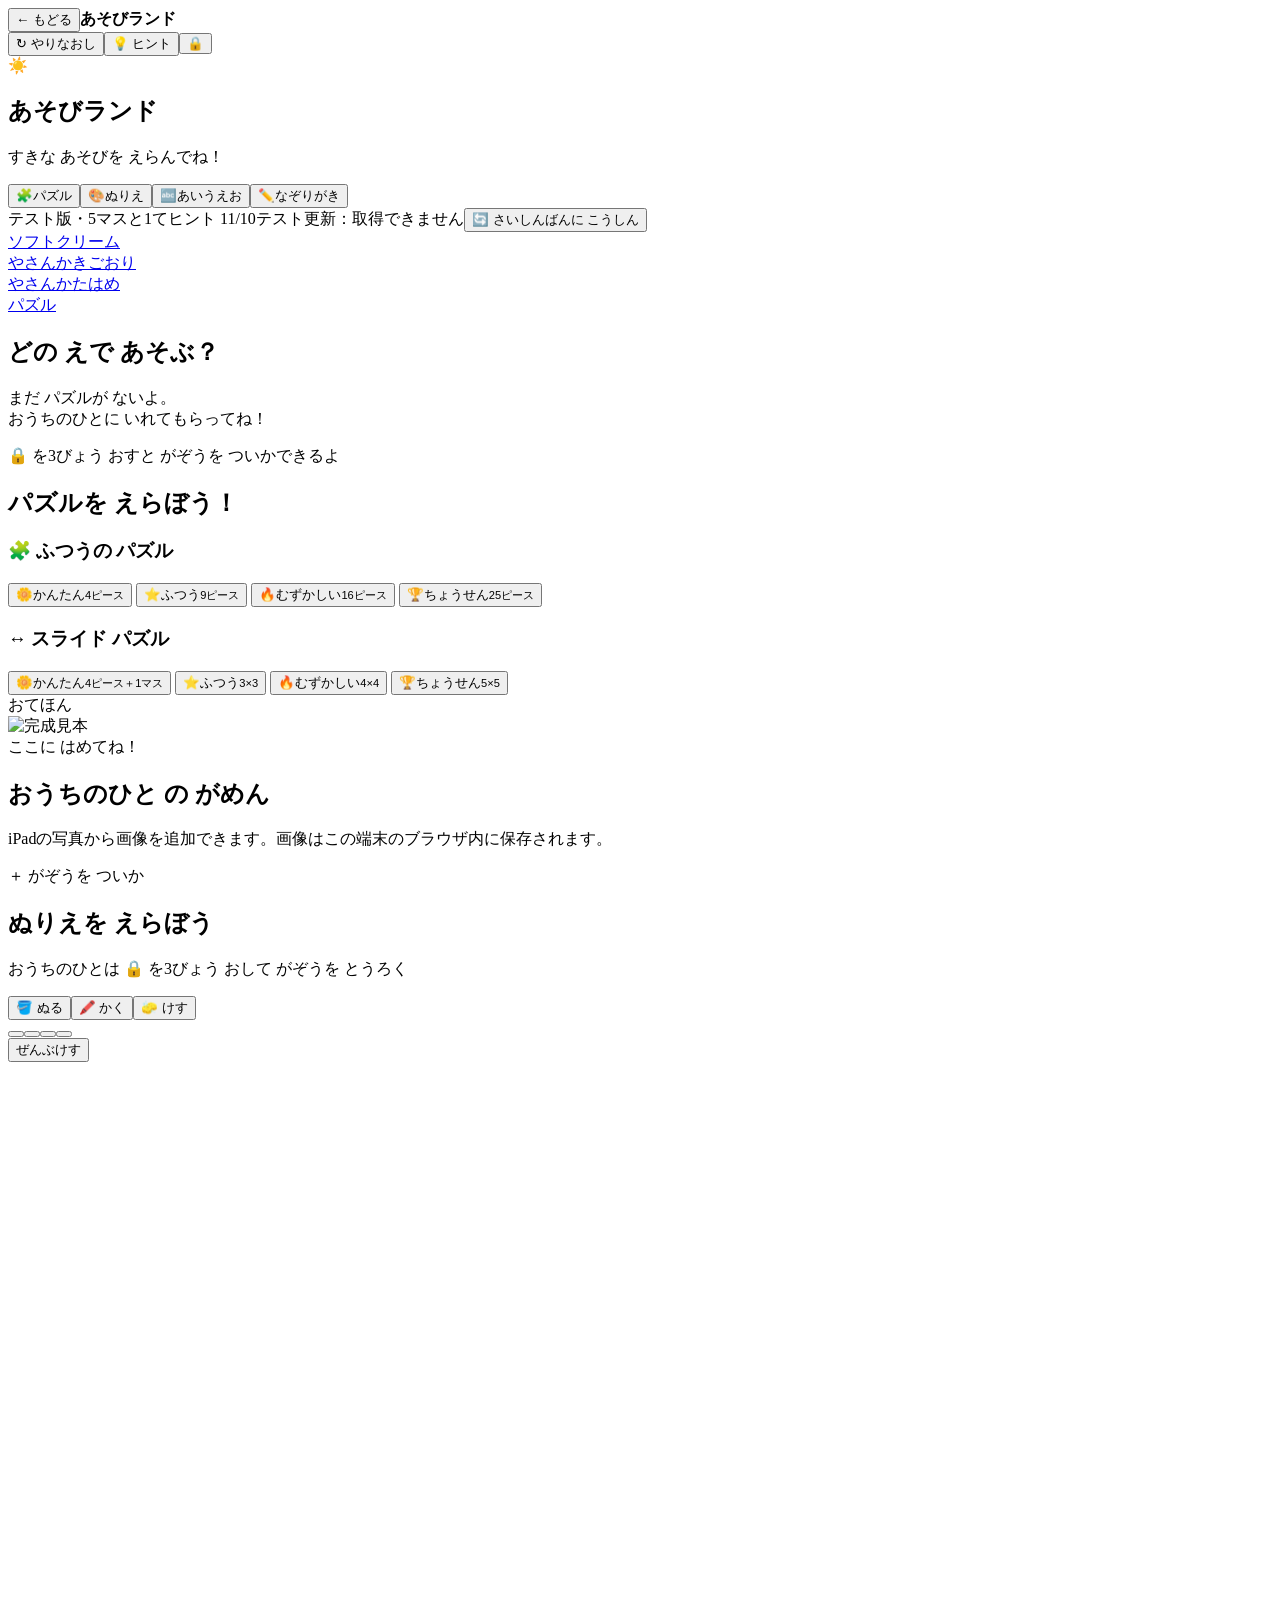
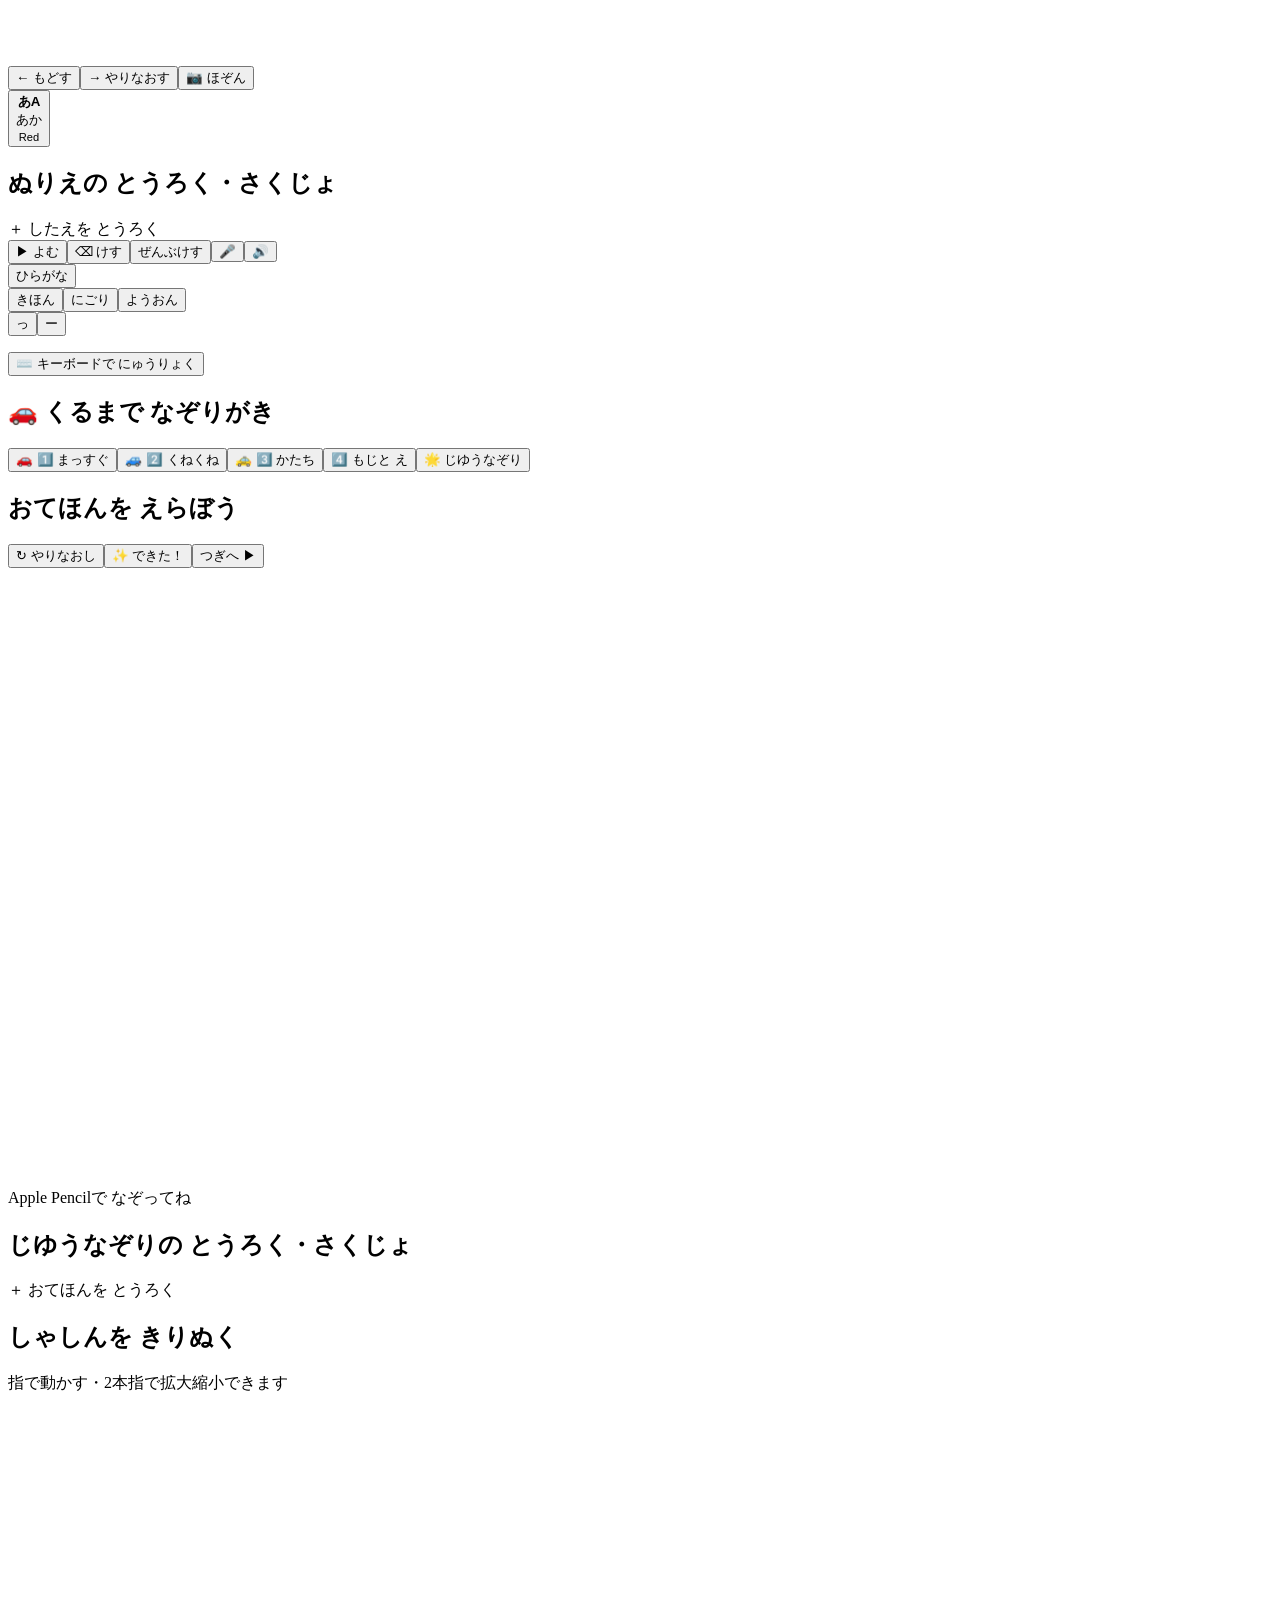
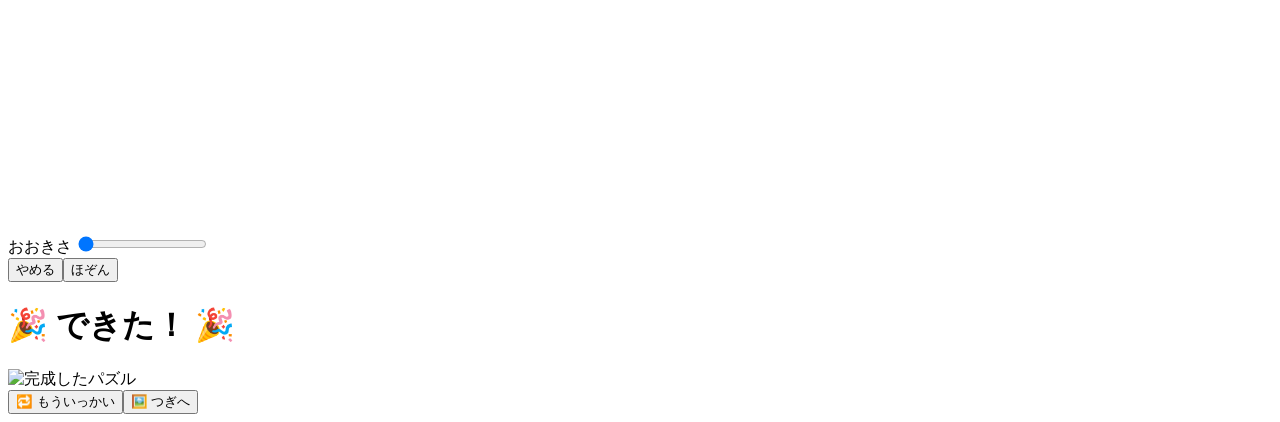
==== index.html @ 25a5201e "Test: refine paint bucket and presets; restore cone thumbnails and 15 decoration choices" ====
<!doctype html><html lang="ja"><head><meta charset="utf-8"><meta name="viewport" content="width=device-width,initial-scale=1,maximum-scale=1,viewport-fit=cover,user-scalable=no"><meta name="robots" content="noindex,nofollow,noarchive,noimageindex"><meta name="googlebot" content="noindex,nofollow,noarchive,noimageindex"><meta name="theme-color" content="#f44837"><meta name="apple-mobile-web-app-capable" content="yes"><meta name="apple-mobile-web-app-status-bar-style" content="default"><link rel="manifest" href="manifest.webmanifest"><link rel="apple-touch-icon" href="icon-192.png"><title>あそびランド</title><link rel="stylesheet" href="style.css?test=slide-five-hints-20261110a"></head><body><div id="app"><header><button id="back" class="small hidden">← もどる</button><strong id="title">あそびランド</strong><div class="head-right"><button id="reset" class="small hidden">↻ やりなおし</button><button id="hint" class="small hidden">💡 ヒント</button><button id="lock" class="small hidden" aria-label="保護者モード（3秒長押し）">🔒</button></div></header><main><section id="home" class="screen"><div class="hero"><div class="sun">☀️</div><h1>あそびランド</h1><p>すきな あそびを えらんでね！</p><div class="game-menu"><button class="game-tile" id="start">🧩<span>パズル</span></button><button class="game-tile" id="openColor">🎨<span>ぬりえ</span></button><button class="game-tile" id="openKana">🔤<span>あいうえお</span></button><button class="game-tile" id="openTrace">✏️<span>なぞりがき</span></button><div class="home-version"><span>テスト版・5マスと1てヒント 11/10</span><span id="siteUpdated">テスト更新：確認中…</span><button id="appUpdate" type="button">🔄 さいしんばんに こうしん</button><small id="updateStatus" aria-live="polite"></small></div></div><div class="new-game-strip" aria-label="あたらしいあそび"><a href="softcream.html?test=decors-20261121" class="new-game-button soft"><img class="menu-raster" src="soft-vector-1-0.svg" alt=""><span>ソフトクリーム<br>やさん</span></a><a href="kakigori.html?test=fix2" class="new-game-button shaved"><img class="menu-raster" src="ai-bowl.png" alt=""><span>かきごおり<br>やさん</span></a><a href="katahame.html?test=fix2" class="new-game-button shape"><img class="menu-raster" src="ai-clown.png" alt=""><span>かたはめ<br>パズル</span></a></div></section><section id="gallery" class="screen hidden"><h2>どの えで あそぶ？</h2><div id="tiles" class="tiles"></div><p id="empty" class="empty hidden">まだ パズルが ないよ。<br>おうちのひとに いれてもらってね！</p><p class="helper">🔒 を3びょう おすと がぞうを ついかできるよ</p></section><section id="difficulty" class="screen hidden"><div class="difficulty-wrap"><h2>パズルを えらぼう！</h2>
<div class="puzzle-mode-block normal-mode"><h3>🧩 ふつうの パズル</h3><div class="difficulty-options">
<button class="difficulty-btn" data-mode="normal" data-size="2">🌼<span>かんたん</span><small>4ピース</small></button>
<button class="difficulty-btn" data-mode="normal" data-size="3">⭐<span>ふつう</span><small>9ピース</small></button>
<button class="difficulty-btn" data-mode="normal" data-size="4">🔥<span>むずかしい</span><small>16ピース</small></button>
<button class="difficulty-btn" data-mode="normal" data-size="5">🏆<span>ちょうせん</span><small>25ピース</small></button>
</div></div>
<div class="puzzle-mode-block slide-mode"><h3>↔️ スライド パズル</h3><div class="difficulty-options">
<button class="difficulty-btn" data-mode="slide" data-size="2">🌼<span>かんたん</span><small>4ピース＋1マス</small></button>
<button class="difficulty-btn" data-mode="slide" data-size="3">⭐<span>ふつう</span><small>3×3</small></button>
<button class="difficulty-btn" data-mode="slide" data-size="4">🔥<span>むずかしい</span><small>4×4</small></button>
<button class="difficulty-btn" data-mode="slide" data-size="5">🏆<span>ちょうせん</span><small>5×5</small></button>
</div></div></div></section><section id="game" class="screen hidden"><div class="play-layout"><div class="reference"><div class="tag">おてほん</div><img id="referenceImg" alt="完成見本"></div><div class="game-area"><div class="tag">ここに はめてね！</div><div id="board" class="board"><div id="ghost"></div><div id="cells"></div></div><div id="tray" class="tray"></div><div id="slideInfo" class="slide-info" hidden>あいている ところへ ゆびで スライドしてね！</div></div></div></section><section id="parent" class="screen hidden"><h2>おうちのひと の がめん</h2><p>iPadの写真から画像を追加できます。画像はこの端末のブラウザ内に保存されます。</p><label class="add-btn" for="file">＋ がぞうを ついか</label><input id="file" type="file" accept="image/*" hidden><div id="manage" class="tiles"></div></section><section id="colorGallery" class="screen hidden"><h2>ぬりえを えらぼう</h2><div id="colorTiles" class="tiles"></div><p class="helper">おうちのひとは 🔒 を3びょう おして がぞうを とうろく</p></section>
<section id="coloring" class="screen hidden"><div class="color-layout"><div class="paint-side"><div class="paint-tools"><button data-tool="bucket">🪣 ぬる</button><button data-tool="pen" class="chosen">🖍️ かく</button><button data-tool="eraser">🧽 けす</button><div class="brush-buttons" role="group" aria-label="ペンの太さ"><button class="brush-choice" data-brush="10" aria-label="とても細い"><i class="brush-dot" style="--dot:7px"></i></button><button class="brush-choice" data-brush="16" aria-label="細い"><i class="brush-dot" style="--dot:10px"></i></button><button class="brush-choice chosen" data-brush="24" aria-label="普通"><i class="brush-dot" style="--dot:16px"></i></button><button class="brush-choice" data-brush="36" aria-label="太い"><i class="brush-dot" style="--dot:23px"></i></button></div><button id="paintClear">ぜんぶけす</button></div><div class="paint-stage"><canvas id="paintCanvas" width="600" height="600"></canvas></div><div class="paint-bottom-actions"><button id="paintUndo">← もどす</button><button id="paintRedo">→ やりなおす</button><button id="paintSave" class="primary">📷 ほぞん</button></div></div><div class="palette-side"><button type="button" id="paintNameSwitch" class="color-name-display" aria-label="色の名前を日本語と英語で切り替え" title="タップで英語・日本語を切り替え"><span class="language-indicator"><b id="paintLangJa">あ</b><b id="paintLangEn">A</b></span><div id="paintColorName">あか</div><small id="paintColorEnglish">Red</small></button><div id="palette" class="palette"></div></div></div></section>
<section id="colorParent" class="screen hidden"><h2>ぬりえの とうろく・さくじょ</h2><label class="add-btn" for="colorFile">＋ したえを とうろく</label><input id="colorFile" type="file" accept="image/*" multiple hidden><div id="colorManage" class="tiles"></div></section>
<section id="kana" class="screen hidden"><div class="kana-top"><div class="kana-compose" id="kanaText" aria-live="polite"></div><button id="kanaPlay">▶ よむ</button><button id="kanaDelete">⌫ けす</button><button id="kanaClear">ぜんぶけす</button><button id="kanaMic">🎤</button><button id="kanaSound">🔊</button></div><div class="kana-switch"><button id="kanaScript">ひらがな</button><div class="kana-tabs"><button data-kana-tab="basic" class="chosen">きほん</button><button data-kana-tab="voiced">にごり</button><button data-kana-tab="combo">ようおん</button></div></div><div id="kanaGrid" class="kana-grid"></div><div class="kana-extra hidden"><button id="kanaSmall">っ</button><button id="kanaLong">ー</button></div><p id="kanaStatus" class="helper" role="status" aria-live="polite"></p>
<div class="kana-dictation-link"><button id="kanaDictationOpen" type="button">⌨️ キーボードで にゅうりょく</button></div>
<div id="kanaDictationWrap" hidden><label for="kanaDictation">はなす／もじを いれる</label>
<div class="kana-dictation-row"><input id="kanaDictation" type="text" maxlength="60" enterkeyhint="done" placeholder="キーボードの🎤でも はなせるよ"><button id="kanaDictationAdd" type="button">いれる</button></div></div></section>
<section id="traceMenu" class="screen hidden"><h2>🚗 くるまで なぞりがき</h2><div class="trace-levels"><button data-trace-level="1">🚗 1️⃣ まっすぐ</button><button data-trace-level="2">🚙 2️⃣ くねくね</button><button data-trace-level="3">🚕 3️⃣ かたち</button><button data-trace-level="4">4️⃣ もじと え</button><button data-trace-level="5">🌟 じゆうなぞり</button></div></section>
<section id="traceGallery" class="screen hidden"><h2 id="traceGalleryTitle">おてほんを えらぼう</h2><div id="traceTiles" class="tiles"></div><p class="helper" id="traceGalleryHelp"></p></section>
<section id="tracing" class="screen hidden"><div class="trace-toolbar"><span id="traceLabel"></span><button id="traceReset">↻ やりなおし</button><button id="traceDone" class="primary">✨ できた！</button><button id="traceNext">つぎへ ▶</button></div><div class="trace-stage"><span id="traceCar" aria-hidden="true" style="display:none;position:absolute;z-index:5;pointer-events:none;font-size:36px;transform:translate(-10px,-10px)">🚗</span><canvas id="traceCanvas" width="600" height="600"></canvas></div><p id="traceStatus" class="helper">Apple Pencilで なぞってね</p></section>
<section id="traceParent" class="screen hidden"><h2>じゆうなぞりの とうろく・さくじょ</h2><label class="add-btn" for="traceFile">＋ おてほんを とうろく</label><input id="traceFile" type="file" accept="image/*" hidden><div id="traceManage" class="tiles"></div></section></main><div id="cropModal" class="overlay hidden"><div class="dialog"><h2>しゃしんを きりぬく</h2><p>指で動かす・2本指で拡大縮小できます</p><canvas id="cropCanvas" width="420" height="420"></canvas><div class="crop-controls"><label>おおきさ <input id="zoom" type="range" min="1" max="3" step="0.01" value="1"></label></div><div class="actions"><button id="cropCancel">やめる</button><button id="cropSave" class="primary">ほぞん</button></div></div></div><div id="complete" class="overlay hidden"><div id="confetti"></div><div class="dialog done"><h1>🎉 できた！ 🎉</h1><img id="doneImg" alt="完成したパズル"><div class="actions"><button id="again" class="primary">🔁 もういっかい</button><button id="next" class="primary">🖼️ つぎへ</button></div></div></div><div id="dragPiece" class="drag-piece hidden"></div></div><script>
(function(){
 const el=document.getElementById('siteUpdated');
 if(!el)return;
 fetch('https://api.github.com/repos/redapnyanyas/asobi-land-test/commits/main',{cache:'no-store'})
 .then(r=>{if(!r.ok)throw Error('github');return r.json()})
 .then(d=>{
   const iso=d?.commit?.committer?.date||d?.commit?.author?.date;
   if(!iso)return;
   const date=new Date(iso);
   const datePart=new Intl.DateTimeFormat('ja-JP',{timeZone:'Asia/Tokyo',year:'numeric',month:'2-digit',day:'2-digit',hour:'2-digit',minute:'2-digit',hourCycle:'h23'}).format(date);
   el.textContent='テスト更新：'+datePart+' JST';
 }).catch(()=>{el.textContent='テスト更新：取得できません';});
})();
</script><script src="app.js?test=slide-five-hints-20261110a"></script><script src="extras.js?test=paint-fix-20261121"></script></body></html>
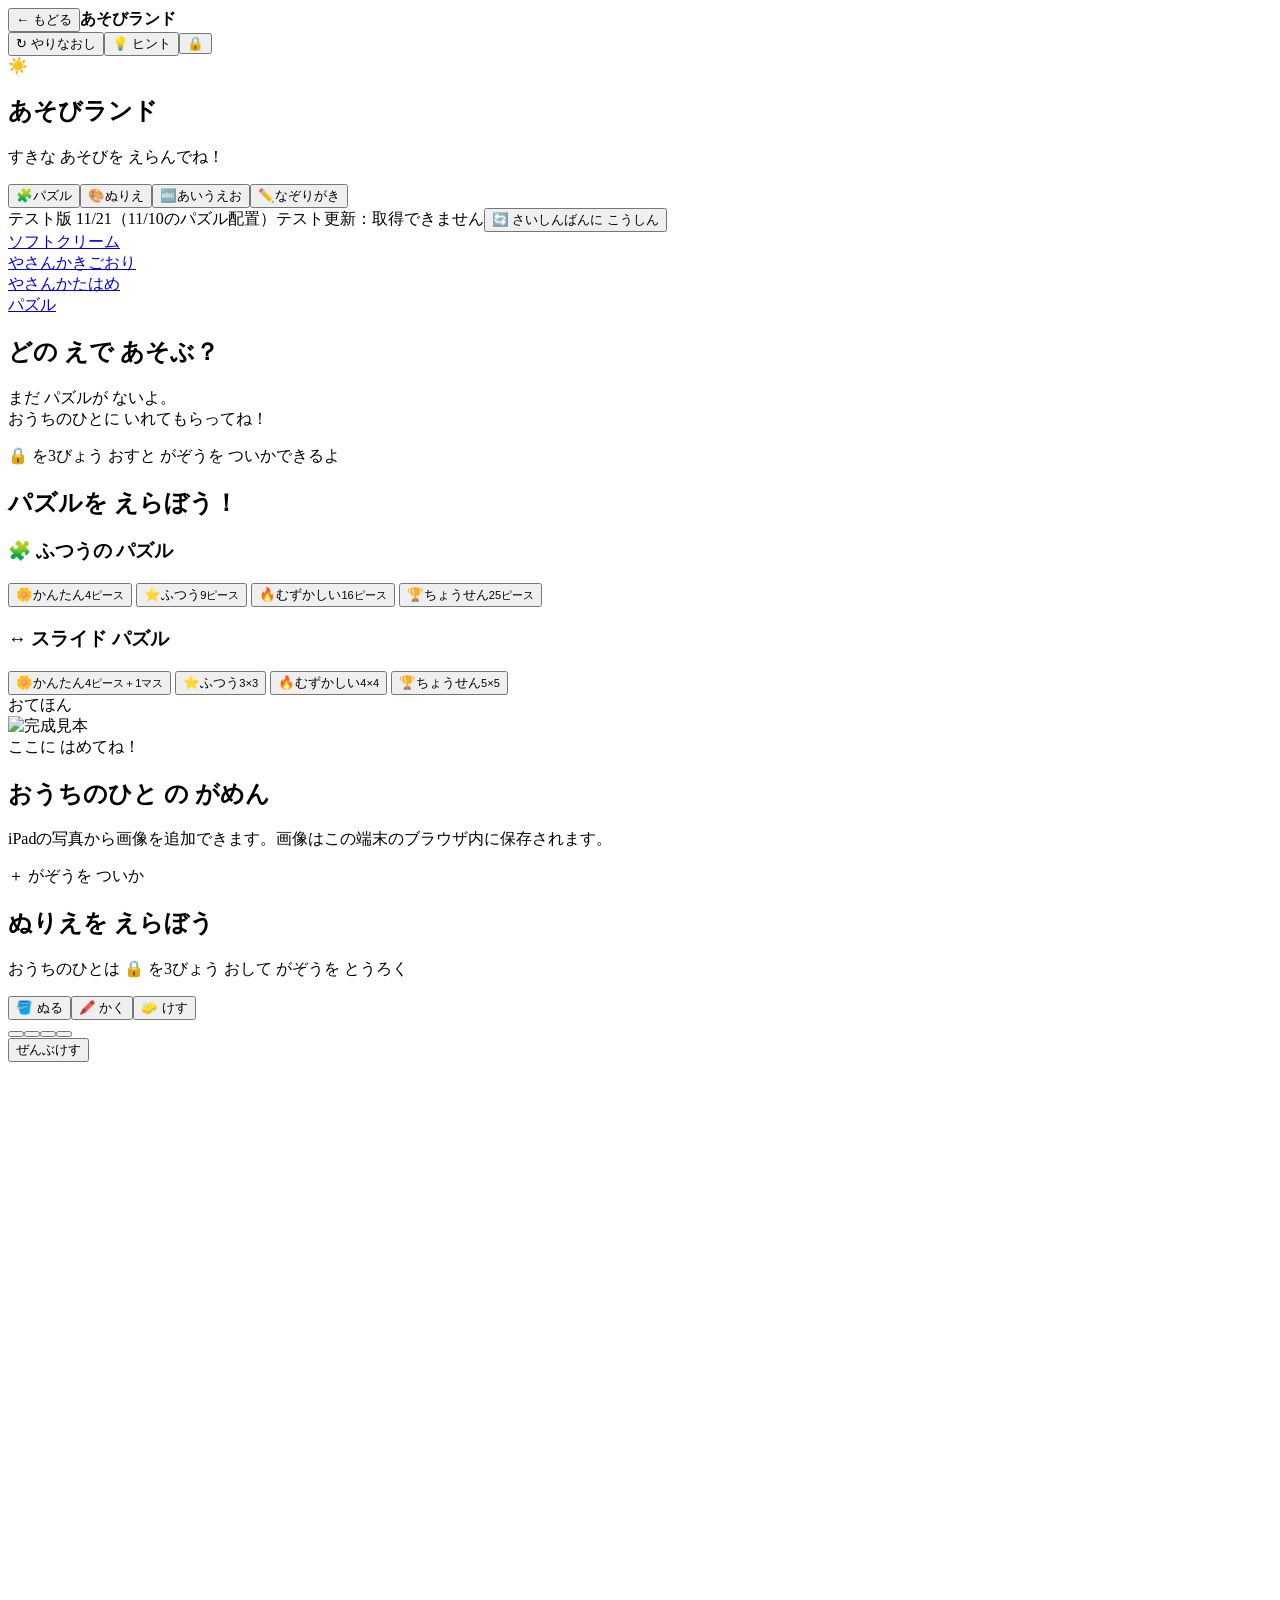
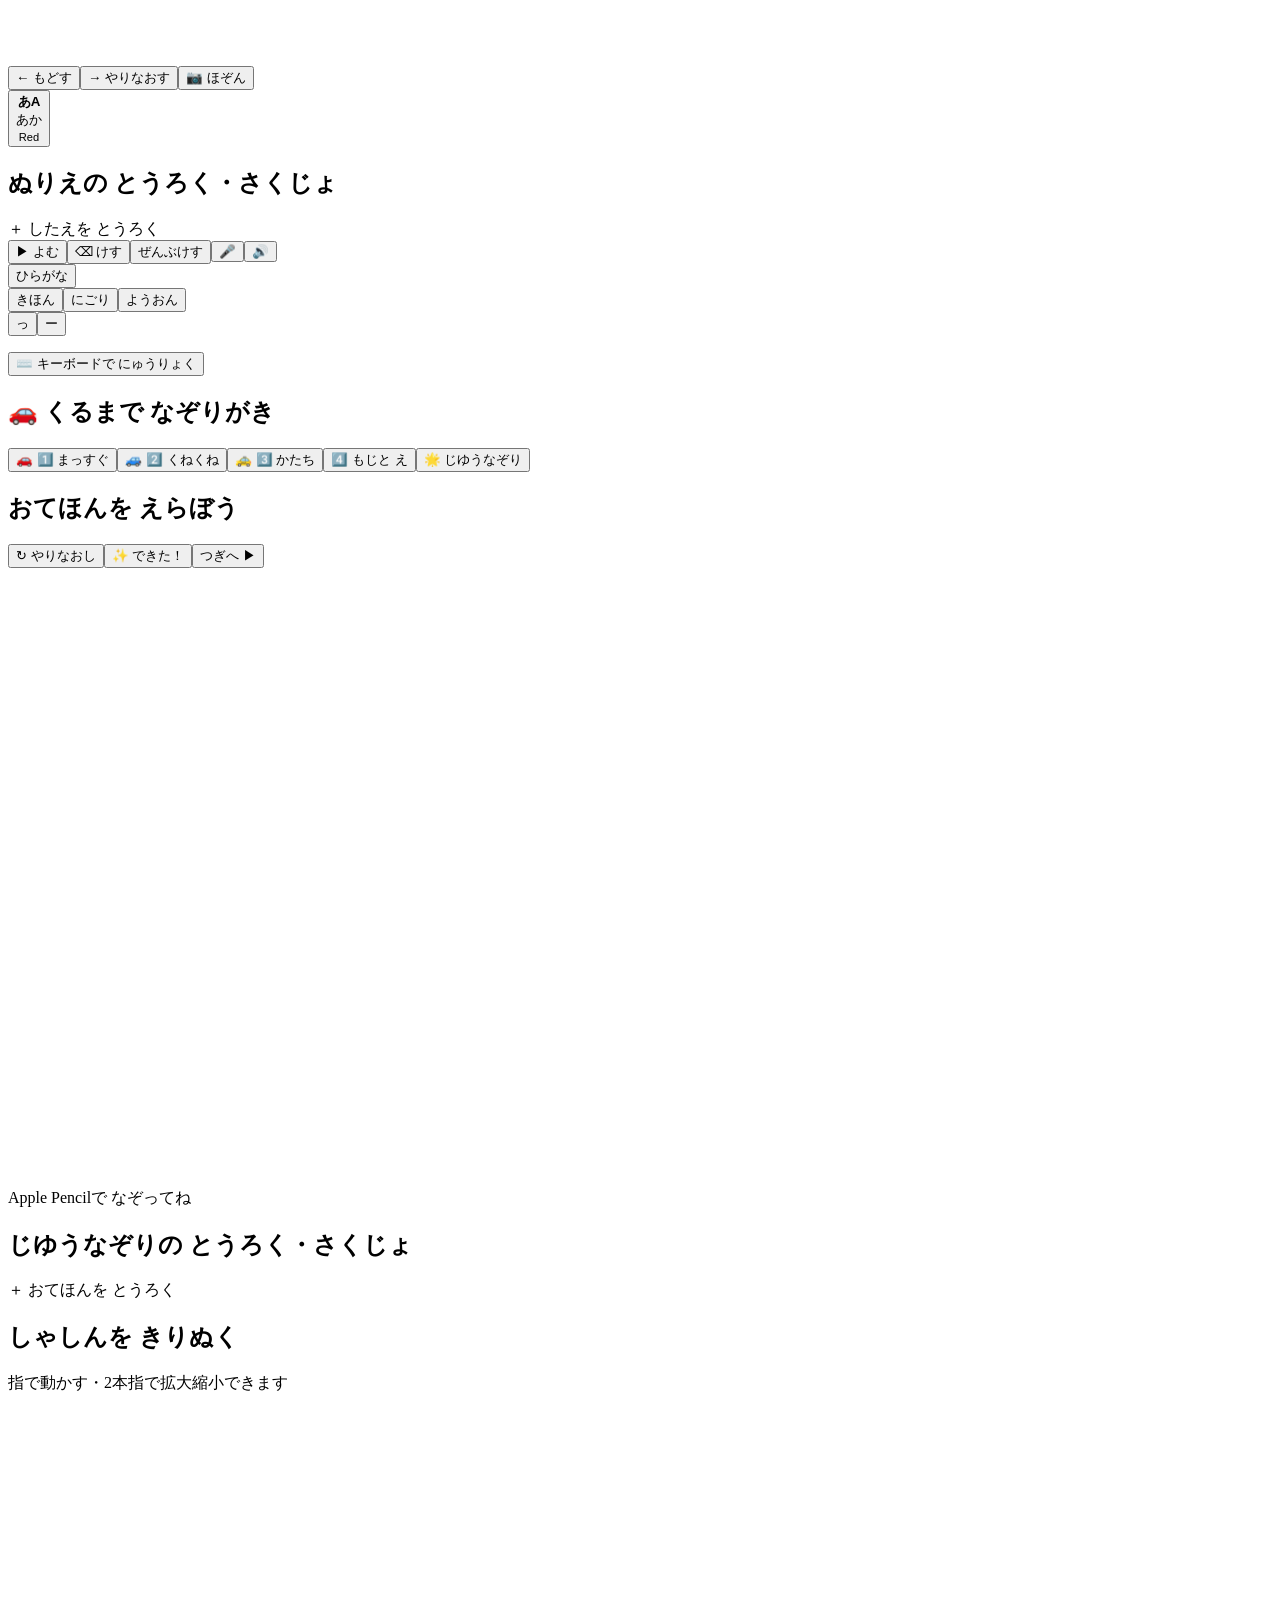
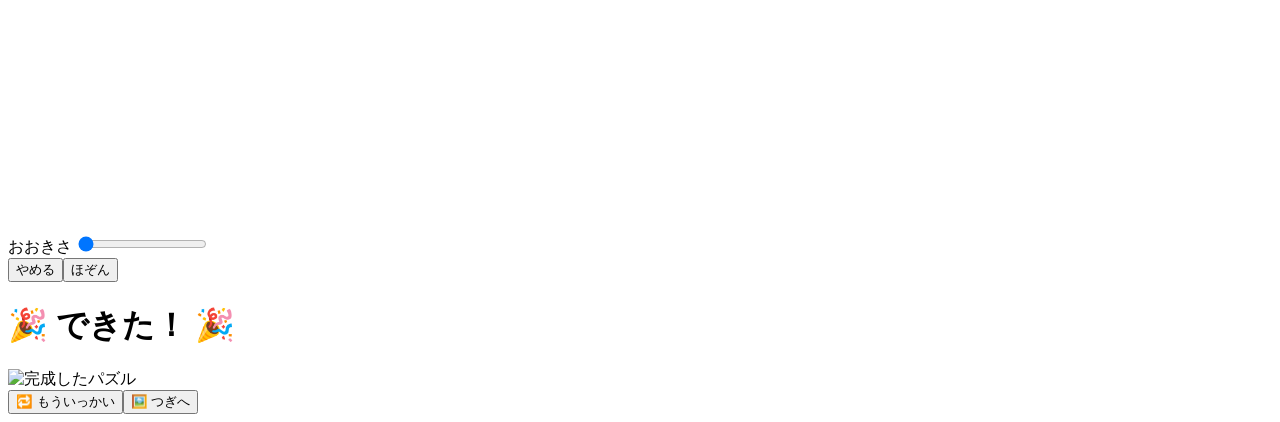
==== commit 1404b943: "Refresh test app cache and label current test build" ====
--- a/index.html
+++ b/index.html
@@ -1,4 +1,4 @@
-<!doctype html><html lang="ja"><head><meta charset="utf-8"><meta name="viewport" content="width=device-width,initial-scale=1,maximum-scale=1,viewport-fit=cover,user-scalable=no"><meta name="robots" content="noindex,nofollow,noarchive,noimageindex"><meta name="googlebot" content="noindex,nofollow,noarchive,noimageindex"><meta name="theme-color" content="#f44837"><meta name="apple-mobile-web-app-capable" content="yes"><meta name="apple-mobile-web-app-status-bar-style" content="default"><link rel="manifest" href="manifest.webmanifest"><link rel="apple-touch-icon" href="icon-192.png"><title>あそびランド</title><link rel="stylesheet" href="style.css?test=slide-five-hints-20261110a"></head><body><div id="app"><header><button id="back" class="small hidden">← もどる</button><strong id="title">あそびランド</strong><div class="head-right"><button id="reset" class="small hidden">↻ やりなおし</button><button id="hint" class="small hidden">💡 ヒント</button><button id="lock" class="small hidden" aria-label="保護者モード（3秒長押し）">🔒</button></div></header><main><section id="home" class="screen"><div class="hero"><div class="sun">☀️</div><h1>あそびランド</h1><p>すきな あそびを えらんでね！</p><div class="game-menu"><button class="game-tile" id="start">🧩<span>パズル</span></button><button class="game-tile" id="openColor">🎨<span>ぬりえ</span></button><button class="game-tile" id="openKana">🔤<span>あいうえお</span></button><button class="game-tile" id="openTrace">✏️<span>なぞりがき</span></button><div class="home-version"><span>テスト版・5マスと1てヒント 11/10</span><span id="siteUpdated">テスト更新：確認中…</span><button id="appUpdate" type="button">🔄 さいしんばんに こうしん</button><small id="updateStatus" aria-live="polite"></small></div></div><div class="new-game-strip" aria-label="あたらしいあそび"><a href="softcream.html?test=decors-20261121" class="new-game-button soft"><img class="menu-raster" src="soft-vector-1-0.svg" alt=""><span>ソフトクリーム<br>やさん</span></a><a href="kakigori.html?test=fix2" class="new-game-button shaved"><img class="menu-raster" src="ai-bowl.png" alt=""><span>かきごおり<br>やさん</span></a><a href="katahame.html?test=fix2" class="new-game-button shape"><img class="menu-raster" src="ai-clown.png" alt=""><span>かたはめ<br>パズル</span></a></div></section><section id="gallery" class="screen hidden"><h2>どの えで あそぶ？</h2><div id="tiles" class="tiles"></div><p id="empty" class="empty hidden">まだ パズルが ないよ。<br>おうちのひとに いれてもらってね！</p><p class="helper">🔒 を3びょう おすと がぞうを ついかできるよ</p></section><section id="difficulty" class="screen hidden"><div class="difficulty-wrap"><h2>パズルを えらぼう！</h2>
+<!doctype html><html lang="ja"><head><meta charset="utf-8"><meta name="viewport" content="width=device-width,initial-scale=1,maximum-scale=1,viewport-fit=cover,user-scalable=no"><meta name="robots" content="noindex,nofollow,noarchive,noimageindex"><meta name="googlebot" content="noindex,nofollow,noarchive,noimageindex"><meta name="theme-color" content="#f44837"><meta name="apple-mobile-web-app-capable" content="yes"><meta name="apple-mobile-web-app-status-bar-style" content="default"><link rel="manifest" href="manifest.webmanifest"><link rel="apple-touch-icon" href="icon-192.png"><title>あそびランド</title><link rel="stylesheet" href="style.css?test=slide-five-hints-20261110a"></head><body><div id="app"><header><button id="back" class="small hidden">← もどる</button><strong id="title">あそびランド</strong><div class="head-right"><button id="reset" class="small hidden">↻ やりなおし</button><button id="hint" class="small hidden">💡 ヒント</button><button id="lock" class="small hidden" aria-label="保護者モード（3秒長押し）">🔒</button></div></header><main><section id="home" class="screen"><div class="hero"><div class="sun">☀️</div><h1>あそびランド</h1><p>すきな あそびを えらんでね！</p><div class="game-menu"><button class="game-tile" id="start">🧩<span>パズル</span></button><button class="game-tile" id="openColor">🎨<span>ぬりえ</span></button><button class="game-tile" id="openKana">🔤<span>あいうえお</span></button><button class="game-tile" id="openTrace">✏️<span>なぞりがき</span></button><div class="home-version"><span>テスト版 11/21（11/10のパズル配置）</span><span id="siteUpdated">テスト更新：確認中…</span><button id="appUpdate" type="button">🔄 さいしんばんに こうしん</button><small id="updateStatus" aria-live="polite"></small></div></div><div class="new-game-strip" aria-label="あたらしいあそび"><a href="softcream.html?test=decors-20261121" class="new-game-button soft"><img class="menu-raster" src="soft-vector-1-0.svg" alt=""><span>ソフトクリーム<br>やさん</span></a><a href="kakigori.html?test=fix2" class="new-game-button shaved"><img class="menu-raster" src="ai-bowl.png" alt=""><span>かきごおり<br>やさん</span></a><a href="katahame.html?test=fix2" class="new-game-button shape"><img class="menu-raster" src="ai-clown.png" alt=""><span>かたはめ<br>パズル</span></a></div></section><section id="gallery" class="screen hidden"><h2>どの えで あそぶ？</h2><div id="tiles" class="tiles"></div><p id="empty" class="empty hidden">まだ パズルが ないよ。<br>おうちのひとに いれてもらってね！</p><p class="helper">🔒 を3びょう おすと がぞうを ついかできるよ</p></section><section id="difficulty" class="screen hidden"><div class="difficulty-wrap"><h2>パズルを えらぼう！</h2>
 <div class="puzzle-mode-block normal-mode"><h3>🧩 ふつうの パズル</h3><div class="difficulty-options">
 <button class="difficulty-btn" data-mode="normal" data-size="2">🌼<span>かんたん</span><small>4ピース</small></button>
 <button class="difficulty-btn" data-mode="normal" data-size="3">⭐<span>ふつう</span><small>9ピース</small></button>
@@ -34,4 +34,4 @@
    el.textContent='テスト更新：'+datePart+' JST';
  }).catch(()=>{el.textContent='テスト更新：取得できません';});
 })();
-</script><script src="app.js?test=slide-five-hints-20261110a"></script><script src="extras.js?test=paint-fix-20261121"></script></body></html>
+</script><script src="app.js?test=slide-five-hints-20261110a"></script><script src="extras.js?test=paint-fix-20261121b"></script></body></html>
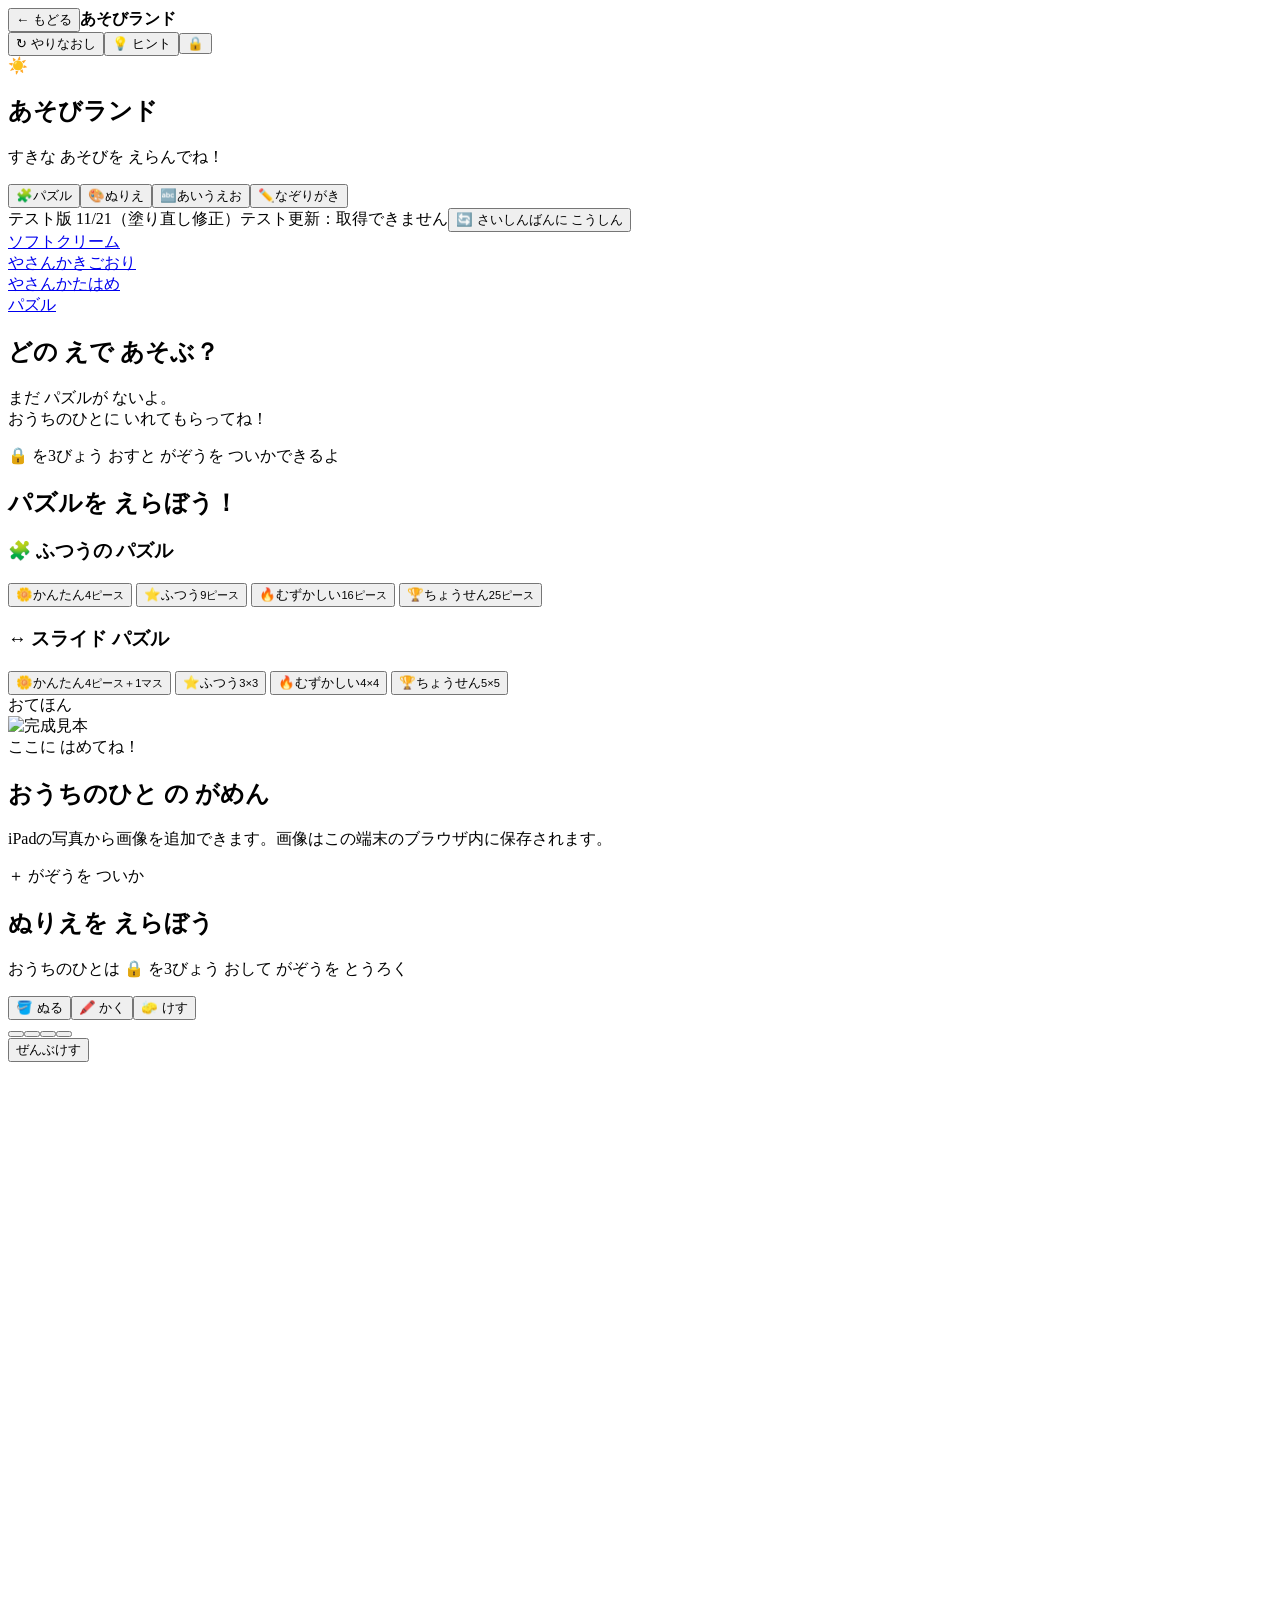
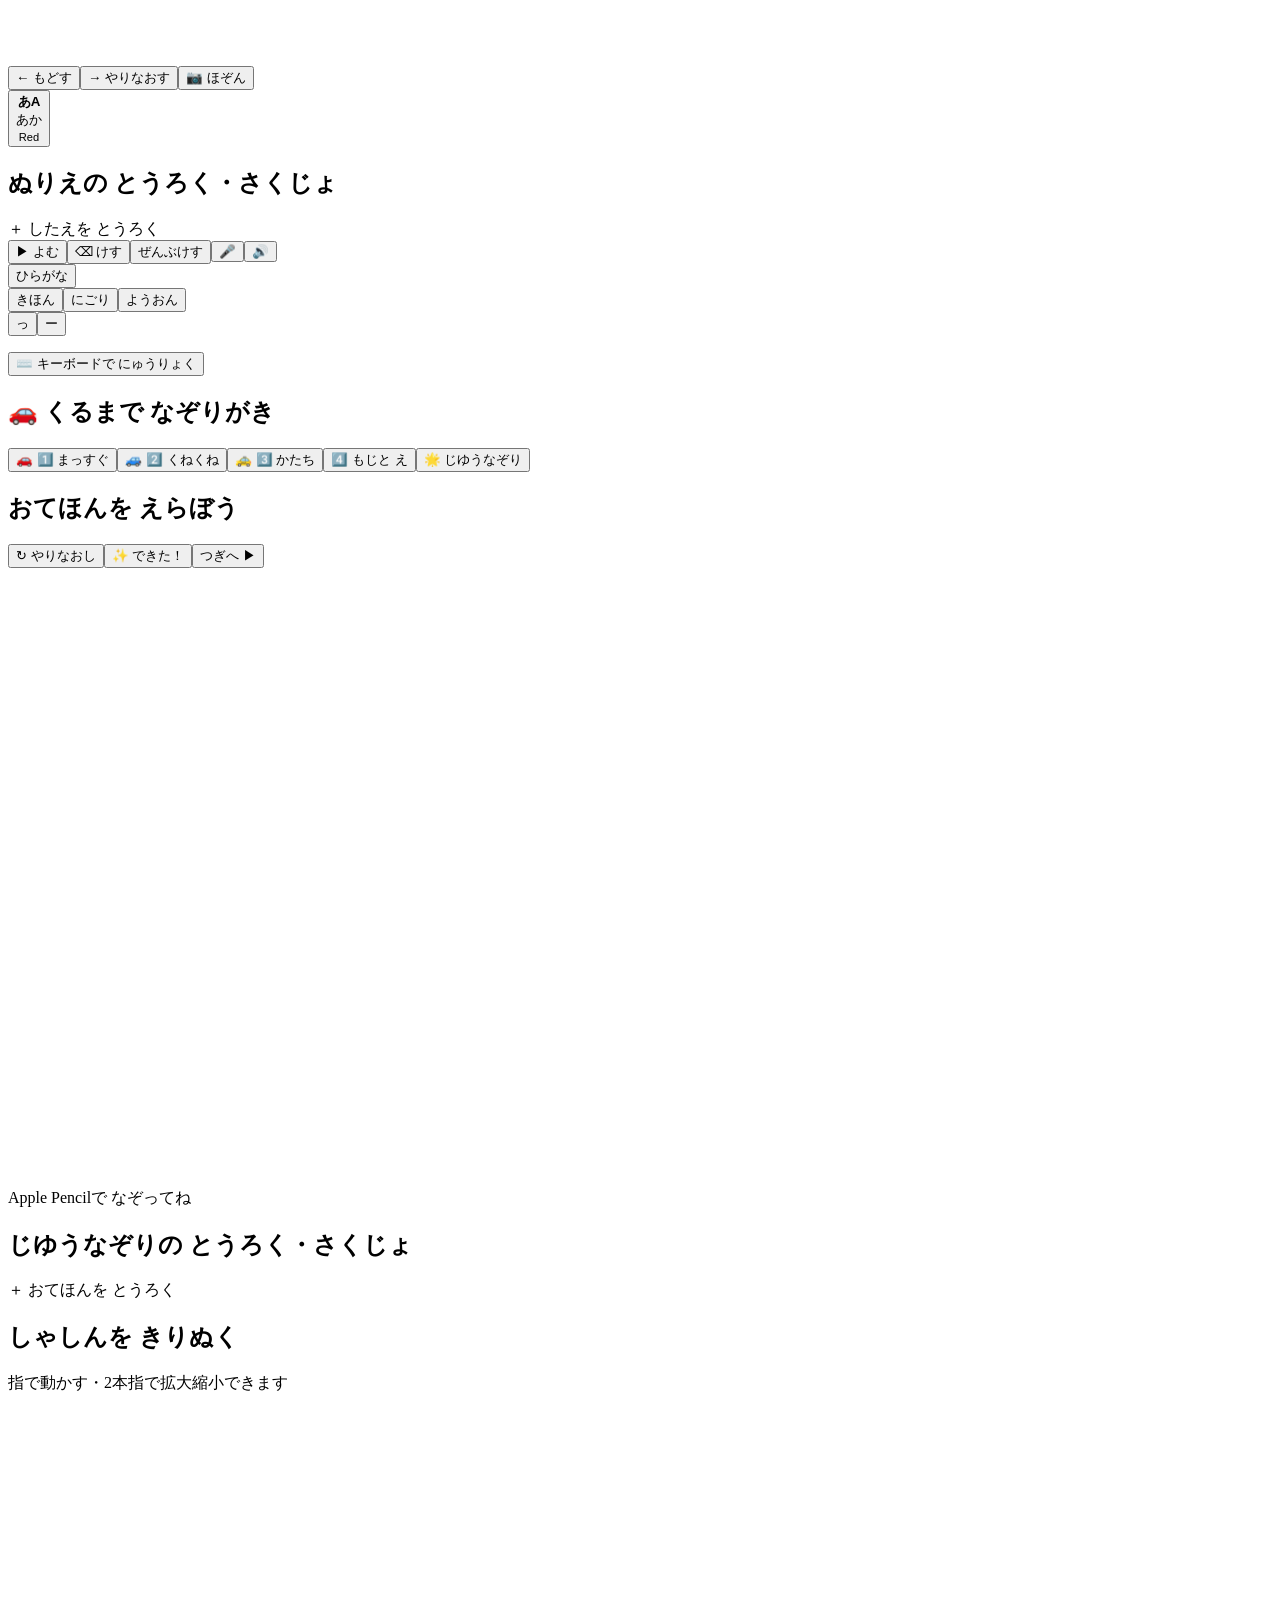
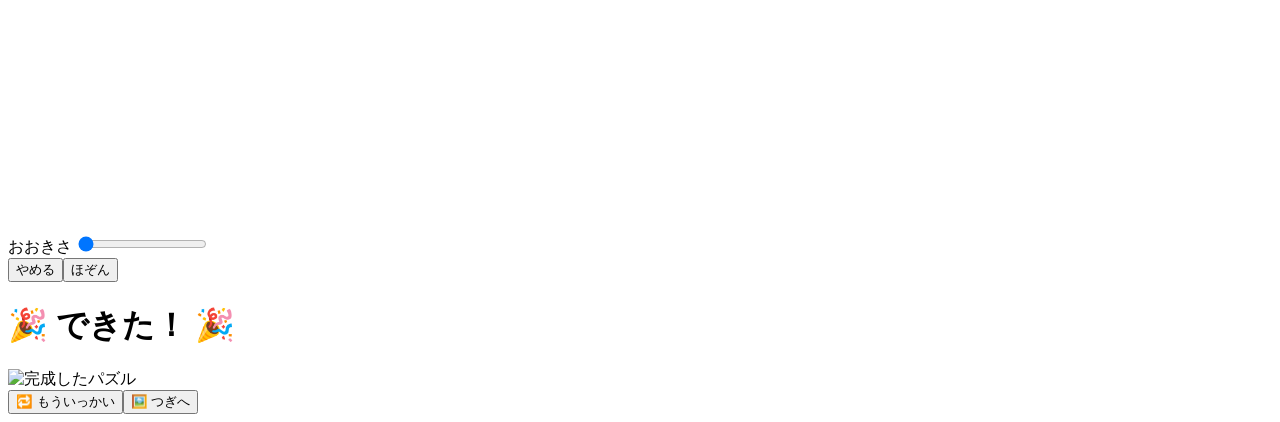
==== commit 5e69f42b: "Refresh test app with bucket recolor fix" ====
--- a/index.html
+++ b/index.html
@@ -1,4 +1,4 @@
-<!doctype html><html lang="ja"><head><meta charset="utf-8"><meta name="viewport" content="width=device-width,initial-scale=1,maximum-scale=1,viewport-fit=cover,user-scalable=no"><meta name="robots" content="noindex,nofollow,noarchive,noimageindex"><meta name="googlebot" content="noindex,nofollow,noarchive,noimageindex"><meta name="theme-color" content="#f44837"><meta name="apple-mobile-web-app-capable" content="yes"><meta name="apple-mobile-web-app-status-bar-style" content="default"><link rel="manifest" href="manifest.webmanifest"><link rel="apple-touch-icon" href="icon-192.png"><title>あそびランド</title><link rel="stylesheet" href="style.css?test=slide-five-hints-20261110a"></head><body><div id="app"><header><button id="back" class="small hidden">← もどる</button><strong id="title">あそびランド</strong><div class="head-right"><button id="reset" class="small hidden">↻ やりなおし</button><button id="hint" class="small hidden">💡 ヒント</button><button id="lock" class="small hidden" aria-label="保護者モード（3秒長押し）">🔒</button></div></header><main><section id="home" class="screen"><div class="hero"><div class="sun">☀️</div><h1>あそびランド</h1><p>すきな あそびを えらんでね！</p><div class="game-menu"><button class="game-tile" id="start">🧩<span>パズル</span></button><button class="game-tile" id="openColor">🎨<span>ぬりえ</span></button><button class="game-tile" id="openKana">🔤<span>あいうえお</span></button><button class="game-tile" id="openTrace">✏️<span>なぞりがき</span></button><div class="home-version"><span>テスト版 11/21（11/10のパズル配置）</span><span id="siteUpdated">テスト更新：確認中…</span><button id="appUpdate" type="button">🔄 さいしんばんに こうしん</button><small id="updateStatus" aria-live="polite"></small></div></div><div class="new-game-strip" aria-label="あたらしいあそび"><a href="softcream.html?test=decors-20261121" class="new-game-button soft"><img class="menu-raster" src="soft-vector-1-0.svg" alt=""><span>ソフトクリーム<br>やさん</span></a><a href="kakigori.html?test=fix2" class="new-game-button shaved"><img class="menu-raster" src="ai-bowl.png" alt=""><span>かきごおり<br>やさん</span></a><a href="katahame.html?test=fix2" class="new-game-button shape"><img class="menu-raster" src="ai-clown.png" alt=""><span>かたはめ<br>パズル</span></a></div></section><section id="gallery" class="screen hidden"><h2>どの えで あそぶ？</h2><div id="tiles" class="tiles"></div><p id="empty" class="empty hidden">まだ パズルが ないよ。<br>おうちのひとに いれてもらってね！</p><p class="helper">🔒 を3びょう おすと がぞうを ついかできるよ</p></section><section id="difficulty" class="screen hidden"><div class="difficulty-wrap"><h2>パズルを えらぼう！</h2>
+<!doctype html><html lang="ja"><head><meta charset="utf-8"><meta name="viewport" content="width=device-width,initial-scale=1,maximum-scale=1,viewport-fit=cover,user-scalable=no"><meta name="robots" content="noindex,nofollow,noarchive,noimageindex"><meta name="googlebot" content="noindex,nofollow,noarchive,noimageindex"><meta name="theme-color" content="#f44837"><meta name="apple-mobile-web-app-capable" content="yes"><meta name="apple-mobile-web-app-status-bar-style" content="default"><link rel="manifest" href="manifest.webmanifest"><link rel="apple-touch-icon" href="icon-192.png"><title>あそびランド</title><link rel="stylesheet" href="style.css?test=slide-five-hints-20261110a"></head><body><div id="app"><header><button id="back" class="small hidden">← もどる</button><strong id="title">あそびランド</strong><div class="head-right"><button id="reset" class="small hidden">↻ やりなおし</button><button id="hint" class="small hidden">💡 ヒント</button><button id="lock" class="small hidden" aria-label="保護者モード（3秒長押し）">🔒</button></div></header><main><section id="home" class="screen"><div class="hero"><div class="sun">☀️</div><h1>あそびランド</h1><p>すきな あそびを えらんでね！</p><div class="game-menu"><button class="game-tile" id="start">🧩<span>パズル</span></button><button class="game-tile" id="openColor">🎨<span>ぬりえ</span></button><button class="game-tile" id="openKana">🔤<span>あいうえお</span></button><button class="game-tile" id="openTrace">✏️<span>なぞりがき</span></button><div class="home-version"><span>テスト版 11/21（塗り直し修正）</span><span id="siteUpdated">テスト更新：確認中…</span><button id="appUpdate" type="button">🔄 さいしんばんに こうしん</button><small id="updateStatus" aria-live="polite"></small></div></div><div class="new-game-strip" aria-label="あたらしいあそび"><a href="softcream.html?test=decors-20261121" class="new-game-button soft"><img class="menu-raster" src="soft-vector-1-0.svg" alt=""><span>ソフトクリーム<br>やさん</span></a><a href="kakigori.html?test=fix2" class="new-game-button shaved"><img class="menu-raster" src="ai-bowl.png" alt=""><span>かきごおり<br>やさん</span></a><a href="katahame.html?test=fix2" class="new-game-button shape"><img class="menu-raster" src="ai-clown.png" alt=""><span>かたはめ<br>パズル</span></a></div></section><section id="gallery" class="screen hidden"><h2>どの えで あそぶ？</h2><div id="tiles" class="tiles"></div><p id="empty" class="empty hidden">まだ パズルが ないよ。<br>おうちのひとに いれてもらってね！</p><p class="helper">🔒 を3びょう おすと がぞうを ついかできるよ</p></section><section id="difficulty" class="screen hidden"><div class="difficulty-wrap"><h2>パズルを えらぼう！</h2>
 <div class="puzzle-mode-block normal-mode"><h3>🧩 ふつうの パズル</h3><div class="difficulty-options">
 <button class="difficulty-btn" data-mode="normal" data-size="2">🌼<span>かんたん</span><small>4ピース</small></button>
 <button class="difficulty-btn" data-mode="normal" data-size="3">⭐<span>ふつう</span><small>9ピース</small></button>
@@ -34,4 +34,4 @@
    el.textContent='テスト更新：'+datePart+' JST';
  }).catch(()=>{el.textContent='テスト更新：取得できません';});
 })();
-</script><script src="app.js?test=slide-five-hints-20261110a"></script><script src="extras.js?test=paint-fix-20261121b"></script></body></html>
+</script><script src="app.js?test=slide-five-hints-20261110a"></script><script src="extras.js?test=paint-recolor-20261121c"></script></body></html>
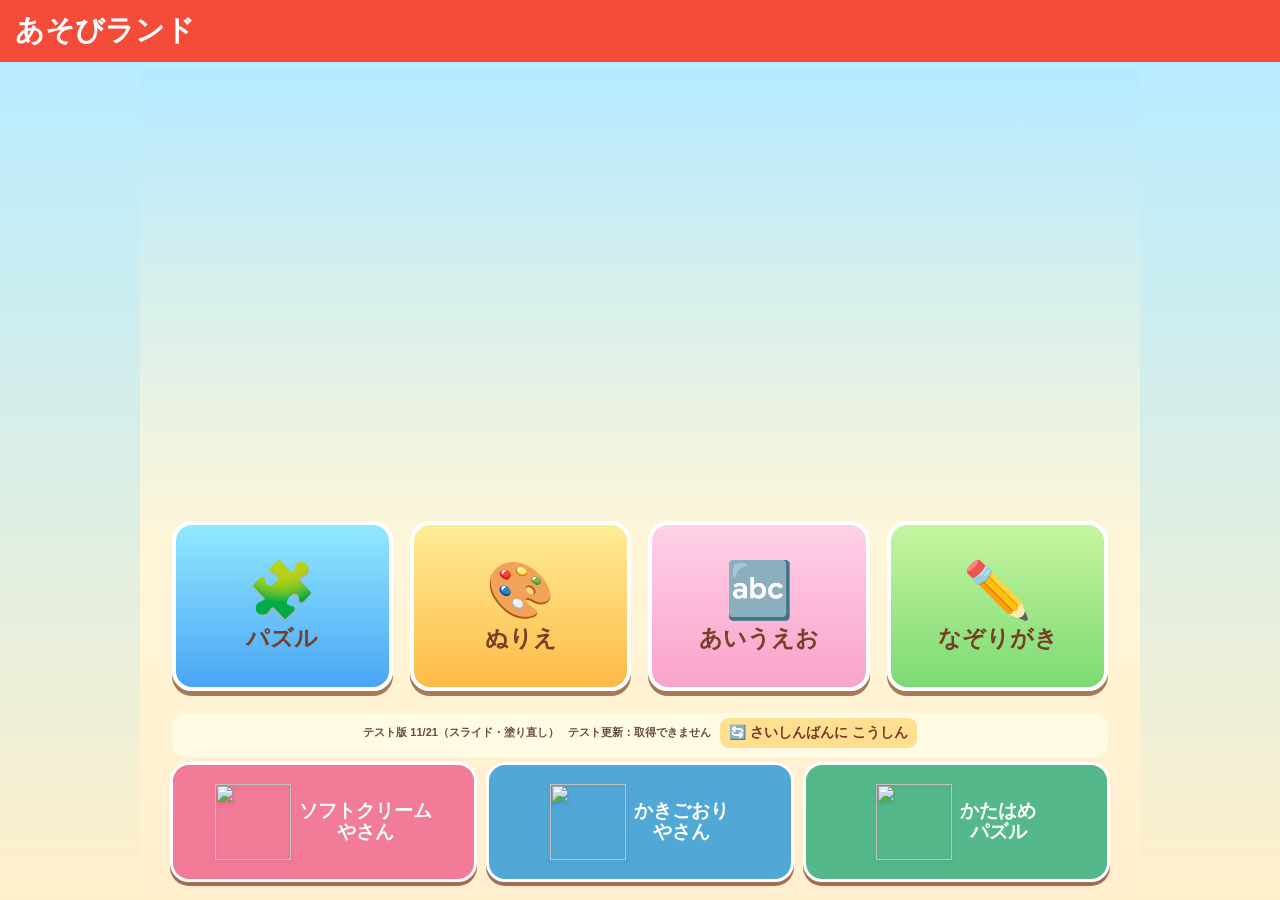
==== commit a499c7ce: "Test: recolor drawn pen and add one extra slide blank to every difficulty" ====
--- a/index.html
+++ b/index.html
@@ -1,4 +1,4 @@
-<!doctype html><html lang="ja"><head><meta charset="utf-8"><meta name="viewport" content="width=device-width,initial-scale=1,maximum-scale=1,viewport-fit=cover,user-scalable=no"><meta name="robots" content="noindex,nofollow,noarchive,noimageindex"><meta name="googlebot" content="noindex,nofollow,noarchive,noimageindex"><meta name="theme-color" content="#f44837"><meta name="apple-mobile-web-app-capable" content="yes"><meta name="apple-mobile-web-app-status-bar-style" content="default"><link rel="manifest" href="manifest.webmanifest"><link rel="apple-touch-icon" href="icon-192.png"><title>あそびランド</title><link rel="stylesheet" href="style.css?test=slide-five-hints-20261110a"></head><body><div id="app"><header><button id="back" class="small hidden">← もどる</button><strong id="title">あそびランド</strong><div class="head-right"><button id="reset" class="small hidden">↻ やりなおし</button><button id="hint" class="small hidden">💡 ヒント</button><button id="lock" class="small hidden" aria-label="保護者モード（3秒長押し）">🔒</button></div></header><main><section id="home" class="screen"><div class="hero"><div class="sun">☀️</div><h1>あそびランド</h1><p>すきな あそびを えらんでね！</p><div class="game-menu"><button class="game-tile" id="start">🧩<span>パズル</span></button><button class="game-tile" id="openColor">🎨<span>ぬりえ</span></button><button class="game-tile" id="openKana">🔤<span>あいうえお</span></button><button class="game-tile" id="openTrace">✏️<span>なぞりがき</span></button><div class="home-version"><span>テスト版 11/21（塗り直し修正）</span><span id="siteUpdated">テスト更新：確認中…</span><button id="appUpdate" type="button">🔄 さいしんばんに こうしん</button><small id="updateStatus" aria-live="polite"></small></div></div><div class="new-game-strip" aria-label="あたらしいあそび"><a href="softcream.html?test=decors-20261121" class="new-game-button soft"><img class="menu-raster" src="soft-vector-1-0.svg" alt=""><span>ソフトクリーム<br>やさん</span></a><a href="kakigori.html?test=fix2" class="new-game-button shaved"><img class="menu-raster" src="ai-bowl.png" alt=""><span>かきごおり<br>やさん</span></a><a href="katahame.html?test=fix2" class="new-game-button shape"><img class="menu-raster" src="ai-clown.png" alt=""><span>かたはめ<br>パズル</span></a></div></section><section id="gallery" class="screen hidden"><h2>どの えで あそぶ？</h2><div id="tiles" class="tiles"></div><p id="empty" class="empty hidden">まだ パズルが ないよ。<br>おうちのひとに いれてもらってね！</p><p class="helper">🔒 を3びょう おすと がぞうを ついかできるよ</p></section><section id="difficulty" class="screen hidden"><div class="difficulty-wrap"><h2>パズルを えらぼう！</h2>
+<!doctype html><html lang="ja"><head><meta charset="utf-8"><meta name="viewport" content="width=device-width,initial-scale=1,maximum-scale=1,viewport-fit=cover,user-scalable=no"><meta name="robots" content="noindex,nofollow,noarchive,noimageindex"><meta name="googlebot" content="noindex,nofollow,noarchive,noimageindex"><meta name="theme-color" content="#f44837"><meta name="apple-mobile-web-app-capable" content="yes"><meta name="apple-mobile-web-app-status-bar-style" content="default"><link rel="manifest" href="manifest.webmanifest"><link rel="apple-touch-icon" href="icon-192.png"><title>あそびランド</title><link rel="stylesheet" href="style.css?test=extra-blank-20261121"></head><body><div id="app"><header><button id="back" class="small hidden">← もどる</button><strong id="title">あそびランド</strong><div class="head-right"><button id="reset" class="small hidden">↻ やりなおし</button><button id="hint" class="small hidden">💡 ヒント</button><button id="lock" class="small hidden" aria-label="保護者モード（3秒長押し）">🔒</button></div></header><main><section id="home" class="screen"><div class="hero"><div class="sun">☀️</div><h1>あそびランド</h1><p>すきな あそびを えらんでね！</p><div class="game-menu"><button class="game-tile" id="start">🧩<span>パズル</span></button><button class="game-tile" id="openColor">🎨<span>ぬりえ</span></button><button class="game-tile" id="openKana">🔤<span>あいうえお</span></button><button class="game-tile" id="openTrace">✏️<span>なぞりがき</span></button><div class="home-version"><span>テスト版 11/21（スライド・塗り直し）</span><span id="siteUpdated">テスト更新：確認中…</span><button id="appUpdate" type="button">🔄 さいしんばんに こうしん</button><small id="updateStatus" aria-live="polite"></small></div></div><div class="new-game-strip" aria-label="あたらしいあそび"><a href="softcream.html?test=decors-20261121" class="new-game-button soft"><img class="menu-raster" src="soft-vector-1-0.svg" alt=""><span>ソフトクリーム<br>やさん</span></a><a href="kakigori.html?test=fix2" class="new-game-button shaved"><img class="menu-raster" src="ai-bowl.png" alt=""><span>かきごおり<br>やさん</span></a><a href="katahame.html?test=fix2" class="new-game-button shape"><img class="menu-raster" src="ai-clown.png" alt=""><span>かたはめ<br>パズル</span></a></div></section><section id="gallery" class="screen hidden"><h2>どの えで あそぶ？</h2><div id="tiles" class="tiles"></div><p id="empty" class="empty hidden">まだ パズルが ないよ。<br>おうちのひとに いれてもらってね！</p><p class="helper">🔒 を3びょう おすと がぞうを ついかできるよ</p></section><section id="difficulty" class="screen hidden"><div class="difficulty-wrap"><h2>パズルを えらぼう！</h2>
 <div class="puzzle-mode-block normal-mode"><h3>🧩 ふつうの パズル</h3><div class="difficulty-options">
 <button class="difficulty-btn" data-mode="normal" data-size="2">🌼<span>かんたん</span><small>4ピース</small></button>
 <button class="difficulty-btn" data-mode="normal" data-size="3">⭐<span>ふつう</span><small>9ピース</small></button>
@@ -7,9 +7,9 @@
 </div></div>
 <div class="puzzle-mode-block slide-mode"><h3>↔️ スライド パズル</h3><div class="difficulty-options">
 <button class="difficulty-btn" data-mode="slide" data-size="2">🌼<span>かんたん</span><small>4ピース＋1マス</small></button>
-<button class="difficulty-btn" data-mode="slide" data-size="3">⭐<span>ふつう</span><small>3×3</small></button>
-<button class="difficulty-btn" data-mode="slide" data-size="4">🔥<span>むずかしい</span><small>4×4</small></button>
-<button class="difficulty-btn" data-mode="slide" data-size="5">🏆<span>ちょうせん</span><small>5×5</small></button>
+<button class="difficulty-btn" data-mode="slide" data-size="3">⭐<span>ふつう</span><small>9ピース＋1マス</small></button>
+<button class="difficulty-btn" data-mode="slide" data-size="4">🔥<span>むずかしい</span><small>16ピース＋1マス</small></button>
+<button class="difficulty-btn" data-mode="slide" data-size="5">🏆<span>ちょうせん</span><small>25ピース＋1マス</small></button>
 </div></div></div></section><section id="game" class="screen hidden"><div class="play-layout"><div class="reference"><div class="tag">おてほん</div><img id="referenceImg" alt="完成見本"></div><div class="game-area"><div class="tag">ここに はめてね！</div><div id="board" class="board"><div id="ghost"></div><div id="cells"></div></div><div id="tray" class="tray"></div><div id="slideInfo" class="slide-info" hidden>あいている ところへ ゆびで スライドしてね！</div></div></div></section><section id="parent" class="screen hidden"><h2>おうちのひと の がめん</h2><p>iPadの写真から画像を追加できます。画像はこの端末のブラウザ内に保存されます。</p><label class="add-btn" for="file">＋ がぞうを ついか</label><input id="file" type="file" accept="image/*" hidden><div id="manage" class="tiles"></div></section><section id="colorGallery" class="screen hidden"><h2>ぬりえを えらぼう</h2><div id="colorTiles" class="tiles"></div><p class="helper">おうちのひとは 🔒 を3びょう おして がぞうを とうろく</p></section>
 <section id="coloring" class="screen hidden"><div class="color-layout"><div class="paint-side"><div class="paint-tools"><button data-tool="bucket">🪣 ぬる</button><button data-tool="pen" class="chosen">🖍️ かく</button><button data-tool="eraser">🧽 けす</button><div class="brush-buttons" role="group" aria-label="ペンの太さ"><button class="brush-choice" data-brush="10" aria-label="とても細い"><i class="brush-dot" style="--dot:7px"></i></button><button class="brush-choice" data-brush="16" aria-label="細い"><i class="brush-dot" style="--dot:10px"></i></button><button class="brush-choice chosen" data-brush="24" aria-label="普通"><i class="brush-dot" style="--dot:16px"></i></button><button class="brush-choice" data-brush="36" aria-label="太い"><i class="brush-dot" style="--dot:23px"></i></button></div><button id="paintClear">ぜんぶけす</button></div><div class="paint-stage"><canvas id="paintCanvas" width="600" height="600"></canvas></div><div class="paint-bottom-actions"><button id="paintUndo">← もどす</button><button id="paintRedo">→ やりなおす</button><button id="paintSave" class="primary">📷 ほぞん</button></div></div><div class="palette-side"><button type="button" id="paintNameSwitch" class="color-name-display" aria-label="色の名前を日本語と英語で切り替え" title="タップで英語・日本語を切り替え"><span class="language-indicator"><b id="paintLangJa">あ</b><b id="paintLangEn">A</b></span><div id="paintColorName">あか</div><small id="paintColorEnglish">Red</small></button><div id="palette" class="palette"></div></div></div></section>
 <section id="colorParent" class="screen hidden"><h2>ぬりえの とうろく・さくじょ</h2><label class="add-btn" for="colorFile">＋ したえを とうろく</label><input id="colorFile" type="file" accept="image/*" multiple hidden><div id="colorManage" class="tiles"></div></section>
@@ -34,4 +34,4 @@
    el.textContent='テスト更新：'+datePart+' JST';
  }).catch(()=>{el.textContent='テスト更新：取得できません';});
 })();
-</script><script src="app.js?test=slide-five-hints-20261110a"></script><script src="extras.js?test=paint-recolor-20261121c"></script></body></html>
+</script><script src="app.js?test=extra-blank-20261121"></script><script src="extras.js?test=pen-recolor-20261121d"></script></body></html>
--- a/style.css
+++ b/style.css
@@ -0,0 +1,555 @@
+:root{font-family:-apple-system,BlinkMacSystemFont,"Hiragino Kaku Gothic ProN",sans-serif;color:#6d321f;background:#fff2bc}*{box-sizing:border-box}body{margin:0;overscroll-behavior:none}button{font:inherit;cursor:pointer;border:0;border-radius:18px;font-weight:800;color:#7b3425;background:#ffe38a;padding:12px 18px;touch-action:manipulation}button:active{transform:scale(.97)}button.primary,.add-btn{background:#f34a3a;color:white}header{height:62px;background:#f44c38;color:white;display:flex;align-items:center;justify-content:space-between;padding:8px 15px;gap:8px}header strong{font-size:clamp(18px,3vw,29px);white-space:nowrap}.head-right{display:flex;gap:7px}header button{font-size:clamp(12px,1.8vw,17px);padding:9px 12px;background:#fff2c0}.hidden{display:none!important}main{height:calc(100dvh - 62px);overflow:hidden}.screen{height:100%;padding:12px 18px;overflow:auto}.hero{height:100%;display:flex;flex-direction:column;align-items:center;justify-content:center;background:radial-gradient(circle at 25% 25%,#fff6ca,transparent 45%),linear-gradient(135deg,#ffba49,#ffe789);border-radius:24px}.hero h1{font-size:clamp(30px,6vw,65px);color:#e94435;margin:0;text-shadow:2px 3px white}.hero p{font-size:clamp(14px,2.5vw,23px);font-weight:800}.sun{font-size:42px}.game-tile{font-size:60px;display:flex;flex-direction:column;align-items:center;border:6px solid white;box-shadow:0 8px 0 #c8372e;background:#ff5746;color:white;min-width:185px}.game-tile span{font-size:27px}h2{margin:8px 0 15px}.tiles{display:grid;grid-template-columns:repeat(4,minmax(0,1fr));gap:12px;max-width:850px;margin:auto}.tile{position:relative;aspect-ratio:1;background:white;border:5px solid #fff;border-radius:18px;overflow:hidden;box-shadow:0 3px 0 #e4ba72;padding:0}.tile img{width:100%;height:100%;object-fit:cover}.tile .delete{position:absolute;top:4px;right:4px;background:#e63d32;color:white;border-radius:50%;font-size:15px;padding:6px 10px}.empty{text-align:center;font-size:22px;line-height:2;margin:9vh 0}.helper{text-align:center;font-size:13px}.play-layout{height:100%;display:grid;grid-template-columns:minmax(110px,27%) minmax(0,1fr);gap:16px;max-width:1150px;margin:auto;align-items:start}.reference{display:flex;flex-direction:column;align-items:center;padding-top:15px}.tag{font-size:clamp(12px,1.9vw,18px);font-weight:900;margin:0 0 7px;text-align:center}.reference img{width:100%;max-width:250px;aspect-ratio:1;object-fit:contain;border:6px solid white;border-radius:14px}.game-area{height:100%;min-height:0;display:flex;flex-direction:column;align-items:center}.board{position:relative;flex-shrink:0;width:min(100%,calc((100dvh - 110px)*.58),460px);aspect-ratio:1;border:4px solid #b96b37;background:#fff8dc;border-radius:8px;overflow:hidden}.board #ghost,.board #cells{position:absolute;inset:0}.board #ghost{background-size:100% 100%;opacity:0;pointer-events:none}.board.hinted #ghost{opacity:.25}#cells{display:grid;grid-template-columns:repeat(3,1fr);grid-template-rows:repeat(3,1fr)}.cell{border:1px dashed #c99d71;background-size:calc(var(--grid-size,3)*100%) calc(var(--grid-size,3)*100%);background-repeat:no-repeat}.tray{width:100%;flex:1;min-height:0;display:grid;grid-template-columns:repeat(var(--tray-cols,5),minmax(0,1fr));grid-template-rows:repeat(var(--tray-rows,2),minmax(0,1fr));gap:5px;align-content:center;justify-items:center;padding:8px 2px}.piece{height:100%;max-height:100%;aspect-ratio:1;max-width:100%;border:3px solid white;border-radius:7px;background-repeat:no-repeat;background-size:calc(var(--grid-size,3)*100%) calc(var(--grid-size,3)*100%);box-shadow:0 2px 3px #0002;touch-action:none}.tray{--grid-size:3}.slot{width:100%;height:100%;min-height:0;display:flex;align-items:center;justify-content:center}.drag-piece{position:fixed;z-index:99;pointer-events:none;border:3px solid white;border-radius:7px;box-shadow:0 7px 20px #0006;background-repeat:no-repeat;background-size:300% 300%}.overlay{position:fixed;inset:0;background:#0009;display:flex;align-items:center;justify-content:center;z-index:50;padding:12px}.dialog{position:relative;background:#fff6d4;border:6px solid white;border-radius:25px;padding:16px;max-height:96dvh;overflow:auto;text-align:center;width:min(95vw,520px)}.dialog h2{margin:0}.dialog p{font-size:13px}.dialog canvas{width:min(52vh,78vw,420px);height:min(52vh,78vw,420px);touch-action:none;background:white;border:2px solid #ddad5e}.crop-controls{padding:8px}.crop-controls input{width:65%;vertical-align:middle}.actions{display:flex;justify-content:center;gap:12px;margin-top:10px;flex-wrap:wrap}.add-btn{display:inline-block;border-radius:18px;padding:13px 20px;font-weight:900;margin:8px 0 20px;cursor:pointer}.done img{height:min(37vh,300px);max-width:100%;aspect-ratio:1;object-fit:contain}.done h1{color:#f44b36;margin:4px}#confetti{position:absolute;inset:0;pointer-events:none;overflow:hidden}.confetti{position:absolute;top:-30px;animation:fall 2.8s linear forwards;font-size:25px}@keyframes fall{to{transform:translateY(110vh) rotate(680deg)}}@media(max-height:650px) and (orientation:landscape){header{height:49px}main{height:calc(100dvh - 49px)}.screen{padding:5px 12px}.board{width:min(100%,calc((100dvh - 75px)*.57),400px)}.tray{padding:3px;gap:3px}.tag{margin-bottom:2px}.reference img{max-width:185px}}@media(orientation:portrait){#game:before{content:'📱 iPadを よこにしてね！';position:fixed;inset:62px 0 0;background:#fff0b6;display:grid;place-items:center;font-size:26px;font-weight:900;z-index:20}.tiles{gap:7px}.tile{border-width:2px}}
+
+.difficulty-wrap{height:100%;display:flex;flex-direction:column;align-items:center;justify-content:center;gap:18px}.difficulty-wrap h2{text-align:center;font-size:clamp(22px,3vw,34px)}.difficulty-options{display:flex;gap:clamp(8px,3vw,30px);width:min(100%,850px);justify-content:center}.difficulty-btn{flex:1;min-width:0;min-height:150px;display:flex;flex-direction:column;align-items:center;justify-content:center;gap:9px;font-size:clamp(30px,5vw,55px);background:#ffca58;border:5px solid white;box-shadow:0 5px 0 #d89631}.difficulty-btn span{font-size:clamp(17px,2.7vw,28px)}.difficulty-btn small{font-size:clamp(13px,1.8vw,18px)}
+
+#lock{touch-action:none!important;-webkit-user-select:none;user-select:none;-webkit-touch-callout:none;-webkit-user-drag:none;overscroll-behavior:contain}
+
+/* Add-on games and universal touch feedback */
+button:active,.add-btn:active{filter:brightness(.77)!important}button.chosen{background:#f67555;color:#fff}button:disabled{opacity:.38}img,.piece,.tile{-webkit-user-drag:none;user-select:none;-webkit-user-select:none;-webkit-touch-callout:none}.piece{touch-action:none}.board{height:auto!important;aspect-ratio:1/1!important;min-height:0!important}.cell{min-width:0;min-height:0;aspect-ratio:1}.slot{min-width:0;min-height:0}.piece{width:auto;height:auto;max-width:100%;max-height:100%;aspect-ratio:1/1;flex:0 1 auto;align-self:center}.tray{grid-auto-flow:row;overflow:hidden}.game-menu{display:flex;flex-wrap:wrap;justify-content:center;gap:12px;margin:12px}.game-menu .game-tile{font-size:clamp(30px,5vw,50px);min-width:clamp(130px,18vw,190px);padding:8px}.game-menu .game-tile span{font-size:clamp(15px,2.3vw,24px)}.hero{min-height:100%;height:auto;padding:12px}.hero h1{font-size:clamp(26px,5vw,52px)}.color-layout{display:flex;gap:12px;height:100%}.paint-side{flex:1;min-width:0;display:flex;flex-direction:column}.paint-tools{display:flex;gap:5px;flex-wrap:wrap;justify-content:center}.paint-tools button,.paint-tools select{padding:7px 9px;font-size:clamp(11px,1.5vw,16px);border-radius:10px}.paint-stage,.trace-stage{flex:1;min-height:0;display:flex;align-items:center;justify-content:center}.paint-stage canvas,.trace-stage canvas{height:min(100%,calc(100dvh - 145px));max-width:100%;aspect-ratio:1/1;object-fit:contain;background:white;border:4px solid #fff;border-radius:12px;touch-action:none}.palette{width:clamp(155px,25vw,265px);display:grid;grid-template-columns:repeat(4,minmax(0,1fr));gap:6px;align-content:center}.swatch{padding:0;aspect-ratio:1;border:3px solid white;border-radius:50%;min-width:0}.swatch.chosen{outline:3px solid #f44b36;outline-offset:1px}.kana-top{display:flex;gap:5px;align-items:center}.kana-top button,.kana-switch button,.kana-extra button{padding:7px 10px;border-radius:11px}.kana-compose{background:white;border-radius:12px;flex:1;min-height:48px;font-size:clamp(20px,3vw,34px);padding:5px 10px;overflow:hidden;white-space:nowrap}.kana-switch{display:flex;justify-content:center;gap:9px;margin:8px 0}.kana-grid{display:grid;grid-template-columns:repeat(10,minmax(0,1fr));grid-template-rows:repeat(5,minmax(0,1fr));gap:5px;height:calc(100% - 164px);min-height:150px}.kana-grid button{padding:0;min-height:0;font-size:clamp(15px,3vw,34px);border:3px solid white;border-radius:11px;background:#ffcf6c}.kana-grid button:active{background:#e4a43b}.kana-grid button:disabled{opacity:.2}.kana-extra{display:flex;justify-content:center;gap:10px;margin-top:6px}.trace-levels{display:grid;grid-template-columns:repeat(3,1fr);gap:15px;max-width:850px;margin:5vh auto}.trace-levels button{font-size:clamp(18px,3vw,27px);min-height:100px;background:#ffca58;border:4px solid white}.trace-toolbar{display:flex;gap:12px;justify-content:center;align-items:center}.trace-stage{height:calc(100% - 100px)}.trace-stage canvas{height:min(100%,calc(100dvh - 155px))}#traceStatus{margin:3px}#kanaStatus{margin:3px}@media(max-height:650px) and (orientation:landscape){.game-menu .game-tile{font-size:32px;min-width:135px}.game-menu .game-tile span{font-size:17px}.hero p{margin:5px}.paint-stage canvas{height:min(100%,calc(100dvh - 110px))}.kana-grid{height:calc(100% - 139px)}.kana-compose{min-height:38px}.trace-levels{margin:2vh auto}.trace-levels button{min-height:75px}}
+.slot{container-type:size}.piece{width:min(100cqw,100cqh);height:min(100cqw,100cqh);max-width:100%;max-height:100%;flex-shrink:0}@supports not (width: 1cqw){.piece{width:100%;height:100%;max-height:100%;max-width:100%;aspect-ratio:1}}
+
+/* 2026-11 usability update */
+html,body,#app,button,.screen,.hero,.tile{-webkit-user-select:none;user-select:none;-webkit-touch-callout:none}
+button,img{ -webkit-user-drag:none }
+.brush-buttons{display:flex;align-items:center;gap:5px}
+.brush-choice{display:grid;place-items:center;width:39px;height:39px;padding:2px!important;background:#ffe4a0;border:2px solid #fff}
+.brush-choice.chosen{background:#ff8e69;box-shadow:inset 0 0 0 2px #d44b36}
+.brush-dot{display:block;width:var(--dot);height:var(--dot);border-radius:50%;background:#713b31}
+.kana-switch{align-items:center;gap:clamp(24px,6vw,85px)}
+.kana-tabs{display:flex;gap:9px}
+#kanaScript{background:#f8a6d1;color:#742956;border:2px solid #fff}
+#kanaScript:active{background:#e67bb6}
+.kana-grid button.kana-special{background:#f8a6d1;color:#742956}
+.kana-grid button.kana-special:active{background:#e67bb6}
+/* Home image includes all four button illustrations; transparent semantic hotspots above them. */
+#home{padding:0;display:flex;align-items:center;justify-content:center;background:#8bd5f7}
+#home .hero{position:relative;aspect-ratio:1648/928;width:min(100%,calc((100dvh - 62px)*1648/928));height:auto;min-height:0;padding:0;background:#a5e4ff url('home-park.webp') center/100% 100% no-repeat;border-radius:0;overflow:hidden}
+#home .hero>.sun,#home .hero>h1,#home .hero>p{display:none}
+#home .game-menu{position:absolute;inset:0;display:block;margin:0;pointer-events:none}
+#home .game-menu .game-tile{position:absolute;top:47.5%;width:18.4%;height:34%;min-width:0;padding:0;display:block;opacity:0;pointer-events:auto;border:0;border-radius:16%}
+#home .game-menu .game-tile:nth-child(1){left:12.2%}
+#home .game-menu .game-tile:nth-child(2){left:31.3%}
+#home .game-menu .game-tile:nth-child(3){left:50.7%}
+#home .game-menu .game-tile:nth-child(4){left:70.1%}
+#home .game-menu .game-tile:active{opacity:.2;background:#682b3c;filter:none!important}
+@media(max-height:650px) and (orientation:landscape){#home .hero{width:min(100%,calc((100dvh - 49px)*1648/928))}}
+
+/* Kana must stay stationary on the iPad even during touch swipes. */
+#kana{overflow:hidden!important;overscroll-behavior:none;touch-action:none;display:flex;flex-direction:column;min-height:0}
+#kana.hidden{display:none!important}
+#kana .kana-top,#kana .kana-switch,#kana #kanaStatus{flex-shrink:0}
+#kana .kana-grid{flex:1 1 0;min-height:0;height:auto!important;overflow:hidden;touch-action:none}
+#kana .kana-grid button{touch-action:manipulation}
+#kana .kana-switch{flex-shrink:0}
+#kana .kana-compose{flex:1 1 auto;min-width:0}
+
+/* Block Safari native drag/callouts while keeping puzzle Pointer Events. */
+#game,#game *{-webkit-user-select:none!important;user-select:none!important;-webkit-touch-callout:none!important;-webkit-user-drag:none!important;}
+#game .piece,#game .slot,#game .tray,#game .board{touch-action:none!important;}
+
+/* v5: fixed non-scrolling child game screens, galleries scroll only when needed */
+html,body,#app{height:100%;overflow:hidden;overscroll-behavior:none}
+#home,#difficulty,#game,#coloring,#kana,#traceMenu,#tracing{overflow:hidden!important;overscroll-behavior:none;touch-action:pan-x pan-y}
+#coloring,#tracing,#game{touch-action:none}
+#coloring canvas,#tracing canvas{touch-action:none}
+.trace-confetti-layer{position:absolute;inset:0;pointer-events:none;z-index:30;overflow:hidden}
+#tracing{position:relative}
+.trace-confetti{position:absolute;top:-40px;font-size:22px;animation:trace-fall 2.7s linear forwards}
+@keyframes trace-fall{to{transform:translateY(110vh) rotate(720deg);opacity:.1}}
+
+/* v6: colorful kana keys and the わ・を・゛・゜・ん row */
+#kana .kana-grid{min-height:0;flex:1 1 0}
+#kana .kana-grid button:not(.kana-special):not(:disabled){background:var(--kana-color,#ffcf6c)}
+#kana .kana-grid button:not(.kana-special):active{filter:brightness(.78)}
+#kana .kana-grid button:nth-child(10n + 1){--kana-color:#ffb7b7}
+#kana .kana-grid button:nth-child(10n + 2){--kana-color:#ffdb9e}
+#kana .kana-grid button:nth-child(10n + 3){--kana-color:#fff0a5}
+#kana .kana-grid button:nth-child(10n + 4){--kana-color:#c9e8ad}
+#kana .kana-grid button:nth-child(10n + 5){--kana-color:#a9e5db}
+#kana .kana-grid button:nth-child(10n + 6){--kana-color:#b4dbff}
+#kana .kana-grid button:nth-child(10n + 7){--kana-color:#c7c8ff}
+#kana .kana-grid button:nth-child(10n + 8){--kana-color:#e1c4fa}
+#kana .kana-grid button:nth-child(10n + 9){--kana-color:#ffc6df}
+#kana .kana-grid button:nth-child(10n){--kana-color:#ffd4ac}
+#kana .kana-wa-row{display:flex;gap:7px;justify-content:center;align-items:stretch;flex:0 0 auto;height:clamp(34px,7vh,49px);margin-top:5px}
+#kana .kana-wa-row button{min-width:clamp(42px,8vw,78px);padding:2px 10px;border:3px solid white;border-radius:11px;background:#ffd7a2;font-size:clamp(18px,2.6vw,30px)}
+#kana .kana-wa-row .kana-mark{background:#f8a6d1;color:#742956}
+#kana .kana-wa-row button:active{filter:brightness(.77)}
+#kana .kana-wa-row button:disabled{opacity:.38}
+
+/* v7: large paint controls and integrated tenth kana column */
+#coloring .paint-tools{gap:8px;align-items:center;justify-content:center;padding:4px 0 7px}
+#coloring .paint-tools>button{min-height:51px;min-width:57px;padding:10px 13px;font-size:clamp(14px,1.8vw,19px);border-radius:14px}
+#coloring .brush-buttons{gap:7px}
+#coloring .brush-choice{width:52px;height:52px;min-width:52px;min-height:52px;border-radius:13px}
+#coloring .brush-dot{max-width:30px;max-height:30px}
+#kana .kana-grid{grid-template-columns:repeat(10,minmax(0,1fr));grid-template-rows:repeat(5,minmax(0,1fr));min-height:0}
+#kana .kana-grid .kana-mark{background:#f8a6d1!important;color:#742956}
+#kana .kana-grid .kana-mark:disabled{opacity:.5}
+@media(max-height:650px) and (orientation:landscape){#coloring .paint-tools>button{min-height:43px;padding:7px 9px;font-size:14px}#coloring .brush-choice{width:45px;height:45px;min-width:45px;min-height:45px}}
+
+/* v8: palette labels above color swatches, retain fixed-screen layout */
+#coloring .palette-side{width:clamp(155px,25vw,265px);display:flex;flex-direction:column;justify-content:center;gap:8px;min-width:0}
+#coloring .palette-side .palette{width:100%;min-width:0}
+#coloring .color-name-display{min-height:49px;text-align:center;background:#fff8df;border:2px solid #fff;border-radius:13px;padding:3px 5px;display:flex;flex-direction:column;justify-content:center}
+#paintColorName{font-size:clamp(15px,2.1vw,23px);font-weight:800;line-height:1.25}
+#paintColorEnglish{font-size:clamp(10px,1.3vw,13px);color:#755c48;line-height:1.3}
+#coloring .brush-buttons{display:flex;gap:4px}
+@media(max-height:650px) and (orientation:landscape){#coloring .palette-side{gap:4px}#coloring .color-name-display{min-height:37px;padding:1px 4px}}
+
+/* v9: persistent appearance for kana diacritic buttons, including disabled state. */
+#kana .kana-grid .kana-mark,#kana .kana-grid .kana-mark:disabled{background:#ffe6c5!important;color:#7b3425!important;opacity:1!important;filter:none;}
+#kana .kana-grid .kana-mark:active:not(:disabled){filter:brightness(.78)!important;}
+.home-version{position:absolute;bottom:clamp(8px,2vh,18px);left:50%;transform:translateX(-50%);display:flex;align-items:center;justify-content:center;gap:10px;flex-wrap:wrap;padding:5px 10px;background:#fffbe6e8;border-radius:13px;font-size:clamp(10px,1.1vw,13px);color:#684d39;font-weight:800;max-width:95%;white-space:nowrap;}
+#home .hero{position:relative;}
+.home-version button{font-size:clamp(11px,1.3vw,14px);padding:6px 10px;border-radius:9px;background:#ffe091;}
+.home-version small{flex-basis:100%;text-align:center;}
+
+/* v10: tappable bilingual name panel, large selected language */
+#paintNameSwitch{width:100%;cursor:pointer;appearance:none;-webkit-appearance:none;color:#3b3028;font-family:inherit;touch-action:manipulation;}
+#paintNameSwitch:active{filter:brightness(.94)}
+#paintNameSwitch #paintColorName{font-size:clamp(16px,2.3vw,25px)}
+#paintNameSwitch #paintColorEnglish{font-size:clamp(10px,1.3vw,14px)}
+/* Marks have a fixed pastel shade even when no previous kana is present */
+#kana .kana-grid button.kana-mark,#kana .kana-grid button.kana-mark:disabled{background:#ffe6c5!important;color:#7b3425!important;opacity:1!important;}
+#kana .kana-grid button.kana-mark:active:not(:disabled){background:#e8bb90!important;}
+
+/* v11: the small っ / ー keys match the pastel shade of the や column, regardless of state. */
+#kana .kana-grid button.kana-special:not(.kana-mark),#kana .kana-grid button.kana-special:not(.kana-mark):disabled{background:#eee0fa!important;color:#6a3b88!important;opacity:1!important;filter:none;}
+#kana .kana-grid button.kana-special:not(.kana-mark):active:not(:disabled){background:#d5b5ee!important;}
+
+/* v12: painting actions stay together below the canvas */
+#coloring .paint-side{position:relative}
+#coloring .paint-bottom-actions{display:flex;justify-content:center;align-items:center;gap:10px;flex-shrink:0;padding:4px 0 6px}
+#coloring .paint-bottom-actions button{font-size:clamp(13px,1.65vw,19px);min-height:42px;padding:7px 15px;border-radius:13px}
+#coloring .paint-stage canvas{height:min(100%,calc(100dvh - 200px))}
+#coloring .color-name-display{position:relative;padding-top:19px}
+#coloring .language-indicator{position:absolute;top:2px;right:6px;display:flex;gap:3px;font-size:11px;line-height:1.1}
+#coloring .language-indicator b{padding:2px 5px;border-radius:5px;color:#888;background:#e8e8e8;border:1px solid #ccc}
+#coloring .language-indicator b.selected{background:#ed638c;color:white;border-color:#d34c76;box-shadow:0 0 0 1px #d34c76}
+@media(max-height:650px) and (orientation:landscape){#coloring .paint-bottom-actions button{min-height:34px;padding:4px 10px;font-size:13px}#coloring .paint-stage canvas{height:min(100%,calc(100dvh - 160px))}}
+
+/* v13: home games and stable touch layout */
+.game-menu{grid-template-columns:repeat(4,minmax(0,1fr))!important;align-items:stretch}.game-tile{min-height:90px;aspect-ratio:auto;touch-action:manipulation}.kana-top{min-height:56px;flex-shrink:0}.kana-compose{min-height:44px;max-height:44px;overflow:hidden}.kana-grid{min-height:0}#palette button{touch-action:manipulation}#paintSave{touch-action:none;user-select:none}@media(max-width:680px){.game-menu{grid-template-columns:repeat(2,minmax(0,1fr))!important}.game-tile{min-height:92px}}
+
+/* v14: visible navigation below the illustrated four-game home screen */
+#home{flex-direction:column;justify-content:center;gap:7px;overflow-y:auto;overflow-x:hidden;padding:5px 7px 9px!important}
+#home .hero{flex:0 0 auto;width:min(100%,calc((100dvh - 160px)*1648/928));max-width:100%;min-height:0}
+#home .new-game-strip{flex:0 0 auto;display:flex;justify-content:center;align-items:stretch;gap:clamp(5px,1.5vw,13px);width:min(100%,930px);margin:0 auto}
+#home .new-game-button{display:flex;align-items:center;justify-content:center;gap:8px;flex:1;min-width:0;padding:clamp(7px,1.3vw,12px);border:3px solid #fff;border-radius:19px;color:#fff;font-weight:900;font-size:clamp(22px,3.2vw,34px);line-height:1.1;text-decoration:none;box-shadow:0 4px 0 #a36d55;touch-action:manipulation}
+#home .new-game-button span{font-size:clamp(12px,1.8vw,21px);text-align:center}
+#home .new-game-button.soft{background:#f27b98}#home .new-game-button.shaved{background:#51a8d7}#home .new-game-button.shape{background:#54b88b}
+#home .new-game-button:active{filter:brightness(.85);transform:translateY(2px)}
+@media(orientation:portrait){#home{justify-content:flex-start}#home .hero{width:100%;max-width:100%}#home .new-game-strip{flex-direction:column;max-width:440px}#home .new-game-button{min-height:56px}}
+@media(max-height:520px) and (orientation:landscape){#home .hero{width:min(100%,calc((100dvh - 122px)*1648/928))}#home .new-game-button{padding:5px;font-size:21px}#home .new-game-button span{font-size:13px}}
+
+/* v15: no overlap; home image shrinks to leave room for a separate row */
+#home{display:flex!important;flex-direction:column!important;align-items:center;justify-content:center!important;overflow:hidden!important;gap:8px!important;padding:6px 10px!important;min-height:0}
+#home .hero{flex:0 1 auto!important;width:auto!important;height:min(70%,calc((100vw - 20px)*928/1648))!important;aspect-ratio:1648/928;max-width:100%!important;min-height:0!important;background-size:100% 100%!important}
+#home .new-game-strip{flex:0 0 auto!important;position:relative!important;display:grid!important;grid-template-columns:repeat(3,minmax(0,1fr))!important;gap:9px!important;width:min(100%,900px)!important;margin:0!important;max-height:24%!important}
+#home .new-game-button{min-height:55px!important;max-height:94px!important;padding:7px!important;font-size:clamp(18px,3vw,32px)!important;line-height:1.1!important;white-space:normal!important}
+#home .new-game-button span{font-size:clamp(11px,1.7vw,19px)!important}
+@media(orientation:portrait){#home{justify-content:center!important}#home .hero{width:100%!important;height:auto!important;flex:0 1 auto!important}#home .new-game-strip{display:grid!important;grid-template-columns:repeat(3,minmax(0,1fr))!important}#home .new-game-button{min-height:64px!important}}
+
+/* v20: hidden must beat home display!important; seven visible, non-overlapping buttons */
+#home.hidden{display:none!important}
+#home{background:linear-gradient(#b8ecff,#fff0cb)!important;justify-content:center!important;gap:10px!important}
+#home .hero{width:min(100%,1000px)!important;height:100%!important;max-height:100%!important;aspect-ratio:auto!important;flex:1 1 0!important;min-height:0!important;overflow:hidden!important;background-image:linear-gradient(#ffffff30,#fff7d750),url('home-park.webp')!important;background-size:cover!important;background-position:center!important;display:flex!important;align-items:center!important;justify-content:center!important}
+#home .hero>.game-menu{position:relative!important;inset:auto!important;display:grid!important;grid-template-columns:repeat(4,minmax(0,1fr))!important;gap:clamp(8px,1.5vw,17px)!important;width:min(95%,940px)!important;margin:0!important;pointer-events:auto!important;align-content:center!important}
+#home .hero .game-tile{position:static!important;opacity:1!important;min-height:clamp(95px,20vh,170px)!important;height:auto!important;width:auto!important;min-width:0!important;padding:10px 3px!important;display:flex!important;flex-direction:column!important;align-items:center!important;justify-content:center!important;border:4px solid white!important;border-radius:20px!important;background:linear-gradient(#ffec7e,#f6b343)!important;box-shadow:0 5px 0 #a47b59!important;font-size:clamp(28px,5vw,55px)!important;color:#763f26!important}
+#home .hero .game-tile:nth-child(1){background:linear-gradient(#91e9ff,#4aa5f4)!important}
+#home .hero .game-tile:nth-child(2){background:linear-gradient(#ffed95,#ffba48)!important}
+#home .hero .game-tile:nth-child(3){background:linear-gradient(#ffd1e7,#f9a3cb)!important}
+#home .hero .game-tile:nth-child(4){background:linear-gradient(#c6f5a0,#7cda74)!important}
+#home .hero .game-tile span{font-size:clamp(13px,2.2vw,23px)!important}
+#home .new-game-strip{width:min(100%,940px)!important;max-height:none!important;flex:0 0 auto!important}
+#home .new-game-button{min-height:clamp(68px,15vh,120px)!important;max-height:none!important}
+#home .home-version{grid-column:1/-1;position:static!important;display:flex!important;gap:8px!important;justify-content:center!important;align-items:center!important;font-size:11px!important;max-height:30px!important}
+@media(orientation:portrait){#home .hero .game-menu{grid-template-columns:repeat(2,minmax(0,1fr))!important}#home .hero .game-tile{min-height:75px!important}#home .new-game-button{min-height:62px!important}}
+
+#tracing .trace-stage{position:relative}
+
+/* v23: Keep all seven menu actions independently clickable, without preprinted menu artwork. */
+#home .hero{background-image:linear-gradient(#ffffff36,#fff7d766),url('home-park.webp')!important}
+#home .game-menu{z-index:5!important}
+#home .game-tile{position:relative!important;inset:auto!important;pointer-events:auto!important;min-height:90px!important}
+#home .new-game-strip{z-index:6!important}
+#home .new-game-button{pointer-events:auto!important}
+
+/* v24: Never keep the home screen visible when an existing game is opened. */
+.screen.hidden,#home.screen.hidden{display:none!important;visibility:hidden!important;pointer-events:none!important}
+/* Remove the image with baked-in controls and make real, accessible buttons. */
+#home .hero{background-image:linear-gradient(#ffffff40,#fff5d666),url('home-park.webp')!important}
+#home .hero .game-menu{position:relative!important;z-index:10!important}
+#home .hero .game-tile{pointer-events:auto!important;touch-action:manipulation!important;cursor:pointer!important}
+#home .new-game-strip{position:relative!important;z-index:11!important}
+/* Preserve full-size game screens instead of allowing home layout rules to bleed. */
+main>.screen:not(#home):not(.hidden){display:flex;min-height:0;max-height:100%;overflow:hidden}
+
+/* v25: small iPhone portrait and landscape usability */
+@media (max-width:700px) {
+ header{height:48px;padding:5px 8px}header strong{font-size:17px}header button{font-size:12px;padding:6px 8px;border-radius:10px}
+ main{height:calc(100dvh - 48px)}
+ .screen{padding:7px;overflow:auto;-webkit-overflow-scrolling:touch}
+ #home{overflow-y:auto!important;justify-content:flex-start!important;padding:6px!important;gap:6px!important}
+ #home .hero{flex:0 0 auto!important;min-height:0!important;height:auto!important;max-height:none!important;padding:9px 5px!important;background-position:center top!important}
+ #home .hero .sun,#home .hero h1,#home .hero p{display:none!important}
+ #home .hero .game-menu{width:100%!important;grid-template-columns:repeat(2,minmax(0,1fr))!important;gap:7px!important}
+ #home .hero .game-tile{min-height:68px!important;font-size:26px!important;padding:6px 2px!important;border-width:3px!important;box-shadow:0 3px 0 #a47b59!important}
+ #home .hero .game-tile span{font-size:13px!important}
+ #home .new-game-strip{grid-template-columns:repeat(3,minmax(0,1fr))!important;width:100%!important;gap:5px!important}
+ #home .new-game-button{min-height:64px!important;padding:5px 2px!important;font-size:22px!important;flex-direction:column;gap:2px!important}
+ #home .new-game-button span{font-size:11px!important}
+ #home .home-version{font-size:10px!important}
+ .tiles{grid-template-columns:repeat(2,minmax(0,1fr));gap:7px}
+ .difficulty-options{gap:7px;flex-wrap:wrap}
+ #game,#coloring,#tracing,#kana{overflow:auto!important}
+ .play-layout,.color-layout{max-height:none;min-height:0}
+ .paint-tools button,.trace-toolbar button{padding:6px;font-size:12px}
+ .kana-top{flex-wrap:wrap}.kana-grid button{min-height:36px}
+}
+@media(max-width:700px) and (orientation:landscape){
+ #home .hero .game-menu{grid-template-columns:repeat(4,minmax(0,1fr))!important}
+ #home .hero .game-tile{min-height:56px!important;font-size:23px!important}
+ #home .new-game-button{min-height:44px!important;flex-direction:row}
+ #home .new-game-strip{max-height:none!important}
+}
+
+/* v31: illustrated home tiles; scale within existing layout */
+.new-game-button .menu-raster{width:clamp(38px,6.4vw,76px);height:clamp(38px,6.4vw,76px);object-fit:contain;display:block;flex:0 0 auto;filter:drop-shadow(0 2px 2px #0002)}
+@media(max-width:700px){.new-game-button .menu-raster{width:34px;height:34px}}
+
+/* v36: galleries must use normal grid flow; only active screens can receive taps. */
+main>#colorGallery:not(.hidden),main>#gallery:not(.hidden),main>#traceGallery:not(.hidden){display:block!important;overflow-y:auto!important}
+main>#coloring:not(.hidden){display:block!important;overflow:auto!important}
+#colorGallery .tiles{display:grid;grid-template-columns:repeat(auto-fit,minmax(110px,1fr));gap:12px;width:100%;max-width:950px}
+#colorGallery .tile{touch-action:manipulation;min-height:105px}
+#paintCanvas{touch-action:none!important}
+#coloring .color-layout{min-height:0}
+@media(max-width:700px){#colorGallery .tiles{grid-template-columns:repeat(3,minmax(0,1fr));gap:7px}}
+
+
+/* Publish-ready home: the illustrated header contains NO preprinted game buttons.
+   The seven actual HTML controls have their own non-overlapping regions. */
+#home .hero{background:linear-gradient(180deg,#b4eaff 0%,#fff6d8 58%,#ffefce 100%)!important;isolation:isolate;padding:clamp(90px,24vw,250px) 12px 12px!important;display:flex!important;flex-direction:column!important;justify-content:flex-end!important;}
+#home .hero::before{content:"";position:absolute;left:0;top:0;width:100%;aspect-ratio:1648/428;background:url('home-park-header.webp') center top/100% 100% no-repeat;pointer-events:none;z-index:0;}
+#home .hero .game-menu{position:relative!important;z-index:2!important;flex:0 0 auto!important;align-self:center!important;width:min(96%,940px)!important;margin:auto auto 5px!important;}
+#home .hero .game-tile{position:relative!important;z-index:3!important;}
+@media(max-width:700px){#home .hero{padding:clamp(90px,26vw,120px) 6px 8px!important}#home .hero .game-menu{gap:7px!important;}}
+
+/* Final publication: version information stays inside its grid row, never covers menu links. */
+#home .home-version{transform:none!important;left:auto!important;right:auto!important;bottom:auto!important;position:relative!important;margin:4px auto 0!important;grid-column:1/-1!important;max-width:100%!important;white-space:normal!important;z-index:12!important;}
+#home .home-version button{min-height:26px!important;}
+
+
+/* Test-only layout repair: scope each screen rather than applying global flex rules. */
+main>#gallery:not(.hidden),main>#colorGallery:not(.hidden),main>#traceGallery:not(.hidden),
+main>#parent:not(.hidden),main>#colorParent:not(.hidden),main>#traceParent:not(.hidden){display:block!important;overflow-y:auto!important;overflow-x:hidden!important}
+#parent .add-btn,#colorParent .add-btn,#traceParent .add-btn{display:inline-flex!important;position:static!important;align-items:center!important;justify-content:center!important;align-self:flex-start!important;flex:0 0 auto!important;width:auto!important;max-width:calc(100% - 12px)!important;height:auto!important;min-height:44px!important;max-height:64px!important;padding:11px 18px!important;line-height:1.3!important;white-space:normal!important;vertical-align:top!important;margin:8px 0 16px!important}
+main>#difficulty:not(.hidden){display:block!important;overflow:auto!important;width:100%!important}
+#difficulty .difficulty-wrap{box-sizing:border-box!important;display:flex!important;flex-direction:column!important;align-items:center!important;justify-content:center!important;width:100%!important;height:100%!important;max-width:100%!important;margin:0 auto!important;padding:clamp(8px,3vh,28px)!important;text-align:center!important}
+#difficulty .difficulty-options{display:grid!important;grid-template-columns:repeat(3,minmax(0,1fr))!important;align-items:stretch!important;justify-items:stretch!important;width:min(100%,850px)!important;margin:0 auto!important;gap:clamp(8px,2vw,20px)!important;flex-wrap:nowrap!important}
+#difficulty .difficulty-btn{width:100%!important;min-width:0!important;min-height:clamp(95px,22vh,175px)!important;box-sizing:border-box!important}
+main>#game:not(.hidden){display:block!important;overflow:auto!important}
+#game .play-layout{box-sizing:border-box!important;display:grid!important;grid-template-columns:minmax(100px,27%) minmax(0,1fr)!important;gap:clamp(6px,2vw,16px)!important;width:100%!important;height:100%!important;max-width:1150px!important;margin:0 auto!important;align-items:start!important}
+#game .game-area{display:flex!important;flex-direction:column!important;align-items:center!important;min-width:0!important;min-height:0!important;height:100%!important}
+#game .board{position:relative!important;display:block!important;flex:0 0 auto!important;width:min(100%,calc((100dvh - 110px)*.58),460px)!important;height:auto!important;aspect-ratio:1!important;max-height:none!important}
+#game .tray{position:relative!important;display:grid!important;width:100%!important;flex:1 1 0!important;min-height:0!important;max-height:none!important;overflow:hidden!important;grid-template-columns:repeat(var(--tray-cols,5),minmax(0,1fr))!important;grid-template-rows:repeat(var(--tray-rows,2),minmax(0,1fr))!important;gap:4px!important;justify-items:center!important;align-content:center!important}
+#game .tray .piece{width:auto!important;height:100%!important;max-width:100%!important;max-height:100%!important;aspect-ratio:1!important;min-height:0!important;min-width:0!important;object-fit:contain!important}
+@media(max-width:700px){#difficulty .difficulty-wrap{justify-content:center!important;padding:7px!important}#difficulty .difficulty-options{gap:5px!important}#difficulty .difficulty-btn{padding:4px!important;min-height:88px!important;font-size:25px!important;border-width:3px!important}#difficulty .difficulty-btn span{font-size:clamp(12px,3vw,18px)!important}#difficulty .difficulty-btn small{font-size:clamp(10px,2.5vw,15px)!important}#game .play-layout{grid-template-columns:minmax(75px,24%) minmax(0,1fr)!important;gap:7px!important}#game .board{width:min(100%,calc((100dvh - 95px)*.55),360px)!important}}
+
+
+/* Keep build time visible at the bottom without overlapping home game controls. */
+#home .home-version{box-sizing:border-box!important;grid-column:1/-1!important;position:relative!important;display:flex!important;flex-wrap:wrap!important;align-items:center!important;justify-content:center!important;width:100%!important;max-width:100%!important;max-height:none!important;min-height:30px!important;overflow:visible!important;padding:5px 8px!important;margin:5px auto 0!important;gap:4px 9px!important;line-height:1.25!important;white-space:normal!important;text-align:center!important}
+#home .home-version span{display:inline-block!important;flex:0 0 auto!important;max-width:100%!important}
+#home .home-version button{flex:0 0 auto!important;min-height:30px!important;max-width:100%!important;padding:5px 9px!important}
+#home .home-version small{flex-basis:100%;line-height:1.3}
+@media(max-width:700px){#home .home-version{font-size:10px!important;gap:3px 6px!important;padding:4px!important}#home .home-version button{font-size:10px!important}}
+
+/* Touch-friendly behavior across the main あそびランド app. */
+html,body,#app,main,header,section,button,.game-tile,svg,img{user-select:none;-webkit-user-select:none;-webkit-touch-callout:none}
+img,svg{-webkit-user-drag:none;user-drag:none}
+input,textarea,select{user-select:text;-webkit-user-select:text}
+
+/* Kana-board microphone and keyboard accessibility */
+#kanaMic.listening{background:#f25e76!important;color:#fff!important;box-shadow:0 0 0 3px #ffb7c4;min-width:78px}
+#kanaGrid button:disabled,#kanaGrid button.kana-special:disabled,#kanaGrid button.kana-mark:disabled,
+#kanaSmall:disabled,#kanaLong:disabled{opacity:.22!important;filter:grayscale(.9)!important;cursor:default;box-shadow:none!important}
+#kanaGrid button:disabled:active,#kanaGrid button.kana-special:disabled:active{background:#ccc!important}
+.kana-dictation-link{text-align:center;margin:3px 0}
+#kanaDictationOpen{font-size:12px;padding:5px 11px;border-radius:14px;background:#f8e0b5}
+#kanaDictationWrap{background:#fff7df;border-radius:12px;padding:7px;position:relative;z-index:10}
+#kanaDictationWrap[hidden]{display:none!important}
+#kanaDictationWrap label{font-size:13px;font-weight:700}
+.kana-dictation-row{display:flex;gap:6px;margin-top:4px}
+#kanaDictation{min-width:0;flex:1;border:2px solid #e8ad79;border-radius:8px;font-size:16px;padding:7px;-webkit-user-select:text;user-select:text}
+#kanaDictationAdd{background:#ffcf6c;padding:7px 12px}
+#kanaStatus{min-height:18px;font-size:13px}
+
+
+/* Picture puzzle: exact 1:1 tile size, with the entire loose grid visible. */
+#game .game-area{--puzzle-piece-size:56px;--puzzle-board-size:232px;min-width:0;min-height:0!important;overflow:hidden!important;display:flex!important;flex-direction:column!important;align-items:center!important}
+#game .board{box-sizing:border-box!important;flex:0 0 auto!important;width:var(--puzzle-board-size)!important;height:var(--puzzle-board-size)!important;aspect-ratio:1!important;max-width:100%!important;min-height:0!important}
+#game .tray{box-sizing:border-box!important;position:relative!important;flex:0 0 auto!important;display:grid!important;grid-template-columns:repeat(var(--tray-cols,5),var(--puzzle-piece-size))!important;grid-template-rows:repeat(var(--tray-rows,2),var(--puzzle-piece-size))!important;width:max-content!important;max-width:100%!important;height:max-content!important;min-height:0!important;max-height:none!important;overflow:visible!important;gap:0!important;padding:0!important;margin:8px auto 0!important;align-content:start!important;justify-items:stretch!important}
+#game .tray .slot{box-sizing:border-box!important;width:var(--puzzle-piece-size)!important;height:var(--puzzle-piece-size)!important;min-width:0!important;min-height:0!important;display:grid!important;place-items:center!important}
+#game .tray .piece{box-sizing:border-box!important;width:var(--puzzle-piece-size)!important;height:var(--puzzle-piece-size)!important;min-width:0!important;min-height:0!important;max-width:none!important;max-height:none!important;aspect-ratio:1!important;border-width:1px!important;border-radius:2px!important;flex:none!important}
+#game .cell{box-sizing:border-box!important;aspect-ratio:auto!important;min-width:0!important;min-height:0!important}
+#game #cells{width:100%!important;height:100%!important}
+#game .drag-piece{box-sizing:border-box!important;border-width:1px!important;border-radius:2px!important}
+
+/* Allow the picture puzzle on portrait devices without covering the board. */
+@media(orientation:portrait){#game:before{content:none!important;display:none!important}}
+
+/* Picture-puzzle board stays large; loose tiles may be smaller until lifted. */
+#game .tray{justify-content:center!important;margin-top:8px!important}
+#game .game-area{overflow:hidden!important}
+#game .drag-piece{will-change:left,top}
+@media (max-width:700px) and (orientation:portrait){
+ #game .play-layout{grid-template-columns:minmax(0,1fr)!important;grid-template-rows:64px minmax(0,1fr)!important;gap:2px!important}
+ #game .reference{height:64px!important;display:flex!important;flex-direction:row!important;gap:10px!important;padding:0 8px!important;align-items:center!important;justify-content:flex-start!important;overflow:hidden!important}
+ #game .reference .tag{font-size:13px!important;margin:0!important;white-space:nowrap}
+ #game .reference img{width:58px!important;height:58px!important;max-width:58px!important;aspect-ratio:1!important;border-width:2px!important}
+ #game .game-area{grid-column:1!important;grid-row:2!important;width:100%!important;height:100%!important}
+}
+
+/* iPad: give the puzzle nearly all available height, with a separate side tray. */
+#game .game-area.puzzle-side{
+ display:grid!important;
+ grid-template-columns:var(--puzzle-board-size) minmax(0,1fr)!important;
+ grid-template-rows:28px minmax(0,1fr)!important;
+ column-gap:10px!important;
+ align-items:start!important;
+ justify-content:center!important;
+ align-content:start!important;
+}
+#game .game-area.puzzle-side>.tag{
+ grid-column:1!important;grid-row:1!important;
+ justify-self:center!important;align-self:center!important;
+ margin:0!important;
+}
+#game .game-area.puzzle-side>.board{
+ grid-column:1!important;grid-row:2!important;
+ justify-self:center!important;align-self:start!important;
+ margin:0!important;
+}
+#game .game-area.puzzle-side>.tray{
+ grid-column:2!important;grid-row:2!important;
+ align-self:center!important;justify-self:center!important;
+ margin:0 auto!important;
+ gap:1px!important;
+}
+
+
+/* Puzzle screen 2026-11-09: board-first sizing, no large unused margins. */
+main>#game:not(.hidden){
+ height:100%!important;
+ min-height:0!important;
+ overflow:hidden!important;
+ padding:2px 4px 3px!important;
+}
+#game .play-layout{
+ max-width:none!important;
+ width:100%!important;
+ height:100%!important;
+ grid-template-columns:minmax(72px,12%) minmax(0,1fr)!important;
+ grid-template-rows:minmax(0,1fr)!important;
+ gap:5px!important;
+ align-items:stretch!important;
+}
+#game .reference{
+ padding:4px 0!important;
+ min-width:0!important;
+ justify-content:flex-start!important;
+}
+#game .reference img{
+ max-width:100%!important;
+ width:min(100%,120px)!important;
+ border-width:2px!important;
+}
+#game .game-area{
+ width:100%!important;
+ height:100%!important;
+ max-width:none!important;
+ min-height:0!important;
+ padding:0!important;
+ margin:0!important;
+ align-items:center!important;
+ justify-content:flex-start!important;
+ overflow:hidden!important;
+}
+#game .game-area>.tag{flex:0 0 auto!important;margin:0 0 4px!important;line-height:24px!important}
+#game .game-area>.board{
+ max-width:none!important;
+ max-height:none!important;
+ flex:0 0 auto!important;
+ width:var(--puzzle-board-size)!important;
+ height:var(--puzzle-board-size)!important;
+ margin:0!important;
+ border-width:3px!important;
+}
+#game .game-area>.tray{
+ flex:0 0 auto!important;
+ width:max-content!important;
+ max-width:100%!important;
+ height:max-content!important;
+ min-height:0!important;
+ max-height:none!important;
+ grid-template-columns:repeat(var(--tray-cols,5),var(--puzzle-piece-size))!important;
+ grid-template-rows:repeat(var(--tray-rows,2),var(--puzzle-piece-size))!important;
+ overflow:visible!important;
+ padding:0!important;
+ margin:4px auto 0!important;
+ gap:0!important;
+}
+#game .game-area.puzzle-side{
+ display:grid!important;
+ grid-template-columns:var(--puzzle-board-size) minmax(0,1fr)!important;
+ grid-template-rows:27px minmax(0,1fr)!important;
+ column-gap:6px!important;
+ justify-content:center!important;
+ align-content:start!important;
+ align-items:start!important;
+}
+#game .game-area.puzzle-side>.tag{grid-column:1!important;grid-row:1!important;margin:0!important}
+#game .game-area.puzzle-side>.board{grid-column:1!important;grid-row:2!important}
+#game .game-area.puzzle-side>.tray{grid-column:2!important;grid-row:2!important;align-self:center!important;justify-self:center!important;margin:0!important}
+@media(orientation:portrait){
+ #game .play-layout{
+  grid-template-columns:minmax(0,1fr)!important;
+  grid-template-rows:44px minmax(0,1fr)!important;
+  gap:2px!important;
+ }
+ #game .reference{
+  grid-column:1!important;
+  grid-row:1!important;
+  height:44px!important;
+  display:flex!important;
+  flex-direction:row!important;
+  gap:7px!important;
+  padding:0 4px!important;
+  align-items:center!important;
+ }
+ #game .reference img{width:40px!important;height:40px!important;max-width:40px!important;max-height:40px!important;object-fit:contain!important}
+ #game .reference .tag{font-size:12px!important;margin:0!important;white-space:nowrap!important}
+ #game .game-area{grid-column:1!important;grid-row:2!important}
+}
+@media(max-width:700px) and (orientation:landscape){
+ #game .play-layout{grid-template-columns:60px minmax(0,1fr)!important}
+ #game .reference img{width:55px!important;max-width:55px!important}
+}
+/* Inactive kana keys all share one appearance, including marks and small/long characters. */
+#kana .kana-grid button:disabled,
+#kana .kana-grid button.kana-special:disabled,
+#kana .kana-grid button.kana-mark:disabled,
+#kana #kanaSmall:disabled,
+#kana #kanaLong:disabled{
+ background:#ece8df!important;
+ color:#9c9891!important;
+ border:3px solid #f5f1eb!important;
+ opacity:.40!important;
+ filter:none!important;
+ box-shadow:none!important;
+ outline:0!important;
+ text-shadow:none!important;
+}
+#kana .kana-grid button:disabled:active,
+#kana .kana-grid button.kana-special:disabled:active,
+#kana .kana-grid button.kana-mark:disabled:active{
+ background:#ece8df!important;color:#9c9891!important;
+}
+
+
+/* Override legacy "always pastel even disabled" styles (v9/v11). */
+#kana #kanaGrid button:disabled,
+#kana #kanaGrid button.kana-special:disabled,
+#kana #kanaGrid button.kana-special:not(.kana-mark):disabled,
+#kana #kanaGrid button.kana-mark:disabled{
+ background:#ece8df!important;
+ color:#9c9891!important;
+ border:3px solid #f5f1eb!important;
+ opacity:.40!important;
+ filter:none!important;
+ box-shadow:none!important;
+}
+
+/* Two clearly distinct difficulty groups on the same picture. */
+#difficulty .difficulty-wrap{max-width:1080px!important;margin:0 auto!important;padding:6px!important;height:100%!important;overflow-y:auto!important;display:flex!important;flex-direction:column!important;gap:10px!important}
+#difficulty .difficulty-wrap>h2{margin:4px 0!important;font-size:clamp(17px,2.4vw,25px)!important;text-align:center!important}
+#difficulty .puzzle-mode-block{padding:9px!important;border:3px solid #f4d5a0;border-radius:19px;background:#fff7e8}
+#difficulty .puzzle-mode-block h3{font-size:clamp(17px,2.8vw,25px);margin:0 0 7px;text-align:center}
+#difficulty .puzzle-mode-block.slide-mode{background:#d9f3ff!important;border-color:#71b2ed!important}
+#difficulty .slide-mode h3{color:#205b97}
+#difficulty .difficulty-options{display:grid!important;grid-template-columns:repeat(4,minmax(0,1fr))!important;gap:8px!important}
+#difficulty .difficulty-options .difficulty-btn{min-width:0!important;width:100%!important;min-height:clamp(78px,14vh,120px)!important;display:flex!important;flex-direction:column!important;gap:2px!important;align-items:center!important;justify-content:center!important;font-size:clamp(22px,4vw,32px)!important}
+#difficulty .difficulty-options .difficulty-btn span{font-size:clamp(13px,2vw,20px)!important}
+#difficulty .difficulty-options .difficulty-btn small{font-size:clamp(10px,1.5vw,15px)!important}
+#difficulty .slide-mode .difficulty-btn{background:#89d3f5!important;color:#164973!important;border-color:#55a4d2!important}
+#difficulty .slide-mode .difficulty-btn:active{background:#4db5e6!important}
+@media(max-width:430px){#difficulty .difficulty-wrap{gap:6px!important}#difficulty .puzzle-mode-block{padding:6px!important}#difficulty .difficulty-options{gap:4px!important}#difficulty .difficulty-options .difficulty-btn{padding:4px 1px!important;min-height:74px!important}}
+/* Slide puzzle uses the whole board; the missing final tile is transparent. */
+#game.slide-game .tray{display:none!important}
+#game.slide-game .slide-info{display:block!important;font-weight:800;color:#356b98;font-size:clamp(12px,1.6vw,18px);text-align:center;margin-top:7px}
+#game.slide-game .board{background:#d8edfa!important;border-color:#4e91c8!important}
+#game.slide-game #cells{gap:0!important}
+#game.slide-game .slide-cell{border:1px solid #f8f9ff!important;border-radius:3px!important;padding:0!important;min-width:0!important;min-height:0!important;background-repeat:no-repeat;background-size:calc(var(--grid-size,3)*100%) calc(var(--grid-size,3)*100%);touch-action:manipulation;cursor:default;transition:none}
+#game.slide-game .slide-cell.slide-movable{cursor:pointer;box-shadow:inset 0 0 0 1px #fffc}
+#game.slide-game .slide-cell.slide-blank{background:none!important;background-color:#a2c9e3!important;border:2px dashed #d6eafb!important;cursor:default}
+#game.slide-game .board.slide-hint .slide-movable{box-shadow:inset 0 0 0 4px #ffe26a!important}
+
+/* Physical sliding motion: only the neighbor of the blank can move. */
+#game.slide-game .slide-cell{touch-action:none!important;-webkit-user-select:none!important;user-select:none!important}
+#game.slide-game .slide-cell.slide-movable{cursor:grab;position:relative;z-index:1}
+#game.slide-game .slide-cell.slide-moving{cursor:grabbing;z-index:4;box-shadow:0 4px 12px #35678a55!important}
+#game.slide-game .slide-cell.slide-ready{box-shadow:0 4px 13px #35678a77!important}
+
+/* Beginner sliding puzzle: 4 complete picture pieces and one spare cell.
+   0 1 [blank] / 2 3 [unused] — extra space above/right of the picture. */
+#game.slide-game.slide-five .board{
+ aspect-ratio:3/2!important;
+ width:var(--puzzle-board-size)!important;
+ height:calc(var(--puzzle-board-size) * 2 / 3)!important;
+ overflow:visible!important;
+ background:transparent!important;
+ border:0!important;
+ border-radius:0!important;
+}
+#game.slide-five #cells{
+ position:absolute!important;inset:0!important;
+ display:grid!important;
+ grid-template-columns:repeat(3,minmax(0,1fr))!important;
+ grid-template-rows:repeat(2,minmax(0,1fr))!important;
+ width:100%!important;height:100%!important;
+ gap:0!important;
+}
+#game.slide-five .slide-cell{
+ background-size:200% 200%!important;
+ border:2px solid #f8f9ff!important;
+ box-shadow:inset 0 0 0 1px #ffffffaa;
+ border-radius:5px!important;
+}
+#game.slide-five .slide-cell.slide-blank{
+ background-color:#add3e8!important;
+ border:3px dashed #488bc0!important;
+}
+#game.slide-five .slide-unused{pointer-events:none;visibility:hidden;}
+#game.slide-five .slide-info{margin-top:12px!important}
+#game.slide-game #hint{touch-action:manipulation}
+
+/* Extra sliding space to the RIGHT of every complete NxN picture. */
+#game.slide-game .board,#game.slide-game.slide-five .board{
+ width:var(--puzzle-board-size)!important;
+ height:calc(var(--puzzle-board-size) * var(--slide-rows) / (var(--slide-rows) + 1))!important;
+ aspect-ratio:auto!important;
+ border:0!important;
+ background:transparent!important;
+ overflow:visible!important;
+}
+#game.slide-game #cells,#game.slide-game.slide-five #cells{
+ position:absolute!important;inset:0!important;display:grid!important;
+ grid-template-columns:repeat(var(--slide-cols),minmax(0,1fr))!important;
+ grid-template-rows:repeat(var(--slide-rows),minmax(0,1fr))!important;
+ width:100%!important;height:100%!important;gap:0!important;
+}
+#game.slide-game .slide-cell,#game.slide-game.slide-five .slide-cell{
+ background-size:calc(var(--grid-size) * 100%) calc(var(--grid-size) * 100%)!important;
+}
